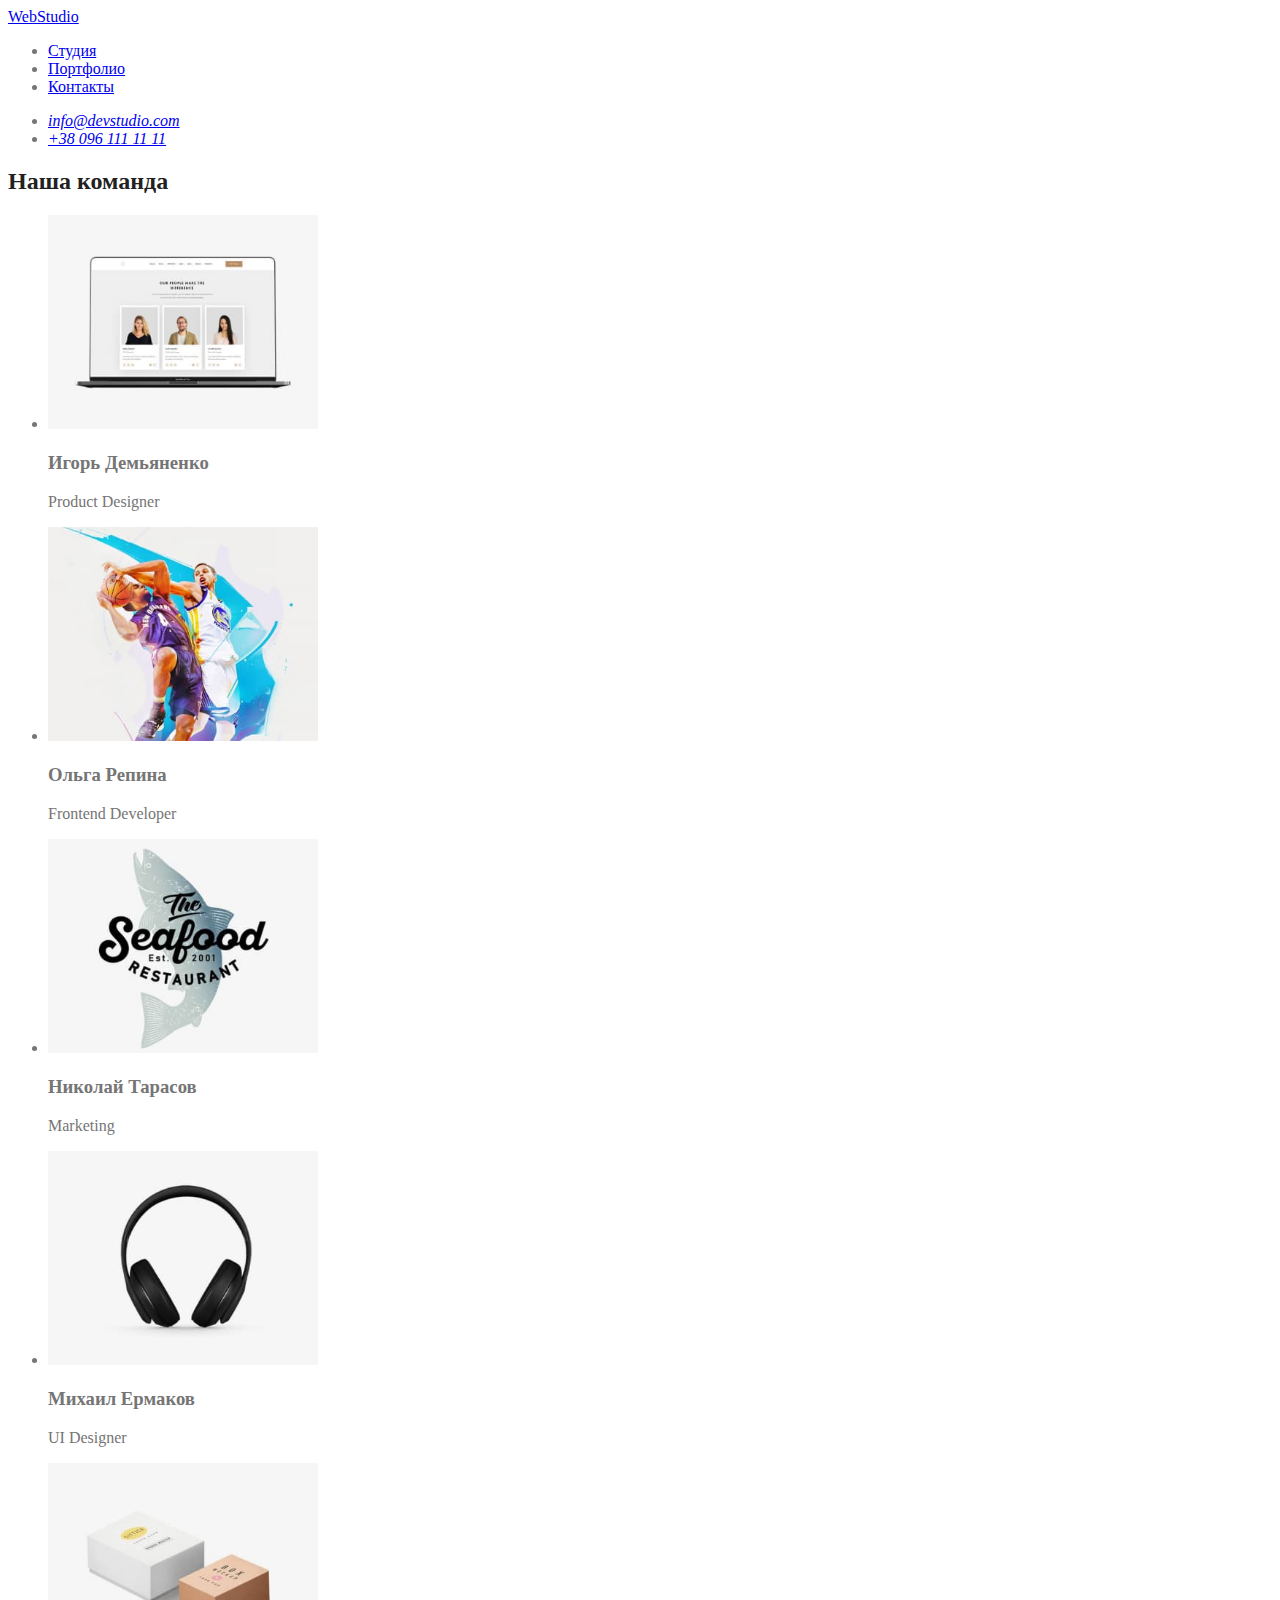
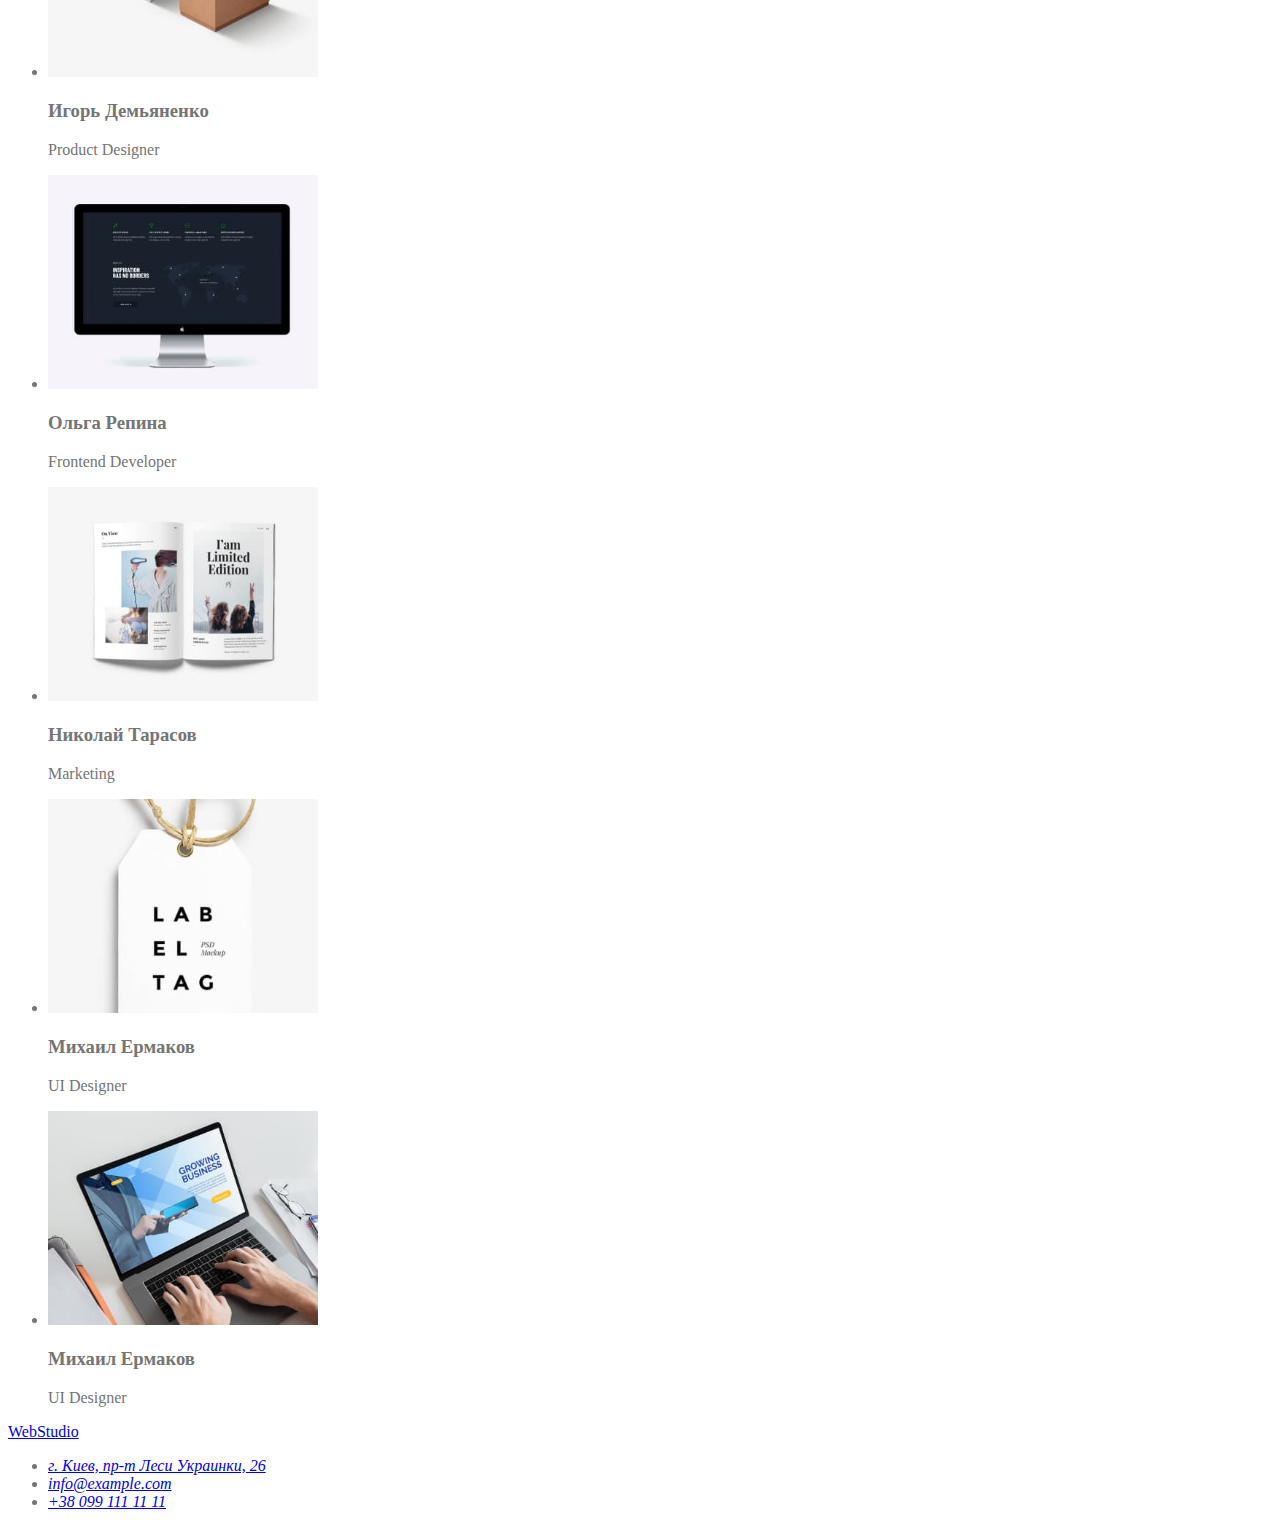
==== portfolio.html @ c68d5879 "підверстав другу сторінку сайту" ====
<!DOCTYPE html>
<html lang="ru">

<head>
    <meta charset="UTF-8">
    <meta http-equiv="X-UA-Compatible" content="IE=edge">
    <meta name="viewport" content="width=device-width, initial-scale=1.0">
    <title>hw-01</title>
    <link rel="stylesheet" href="css/styles.css">
</head>
<body>
    <header>
        <a href="./index.html">WebStudio</a>
        <nav>
            <ul>
                <li><a href="./index.html">Студия</a></li>
                <li><a href="./portfolio.html">Портфолио</a></li>
                <li><a href="#">Контакты</a></li>
            </ul>
        </nav>
        <address>
            <ul>
                <li><a href="mailto:info@devstudio.com">info@devstudio.com</a></li>
                <li><a href="tel:+380961111111">+38 096 111 11 11</a></li>
            </ul>
        </address>
    </header>
    <section class="section">
        <h2 class="section-title">Наша команда</h2>
        <ul>
            <li>
                <img src="./images/project1.jpg" alt="Игорь Демьяненко photo" width="270">
                <h3>Игорь Демьяненко</h3>
                <p>Product Designer</p>
            </li>
            <li>
                <img src="./images/project2.jpg" alt="Ольга Репина photo" width="270">
                <h3>Ольга Репина</h3>
                <p>Frontend Developer</p>
            </li>
            <li>
                <img src="./images/project3.jpg" alt="Николай Тарасов photo" width="270">
                <h3>Николай Тарасов</h3>
                <p>Marketing</p>
            </li>
            <li>
                <img src="./images/project4.jpg" alt="Михаил Ермаков photo" width="270">
                <h3>Михаил Ермаков</h3>
                <p>UI Designer</p>
            </li>
            <li>
                <img src="./images/project5.jpg" alt="Игорь Демьяненко photo" width="270">
                <h3>Игорь Демьяненко</h3>
                <p>Product Designer</p>
            </li>
            <li>
                <img src="./images/project6.jpg" alt="Ольга Репина photo" width="270">
                <h3>Ольга Репина</h3>
                <p>Frontend Developer</p>
            </li>
            <li>
                <img src="./images/project7.jpg" alt="Николай Тарасов photo" width="270">
                <h3>Николай Тарасов</h3>
                <p>Marketing</p>
            </li>
            <li>
                <img src="./images/project8.jpg" alt="Михаил Ермаков photo" width="270">
                <h3>Михаил Ермаков</h3>
                <p>UI Designer</p>
            </li>
            <li>
                <img src="./images/project9.jpg" alt="Михаил Ермаков photo" width="270">
                <h3>Михаил Ермаков</h3>
                <p>UI Designer</p>
            </li>
        </ul>
    </section>
    <footer>
        <a href="./">WebStudio</a>
        <address>
            <ul>
                <li><a href="#">г. Киев, пр-т Леси Украинки, 26</a></li>
                <li><a href="mailto:info@example.com">info@example.com</a></li>
                <li><a href="tel:+380991111111">+38 099 111 11 11</a></li>
            </ul>
        </address>
    </footer>

</body>
---- css/styles.css ----
/* :root  */
 /* base */
 /* color for body */
 body{
     color: #757575;
     background-color: #ffffff;
    /*для мейн background-color: 2F303A; */
     /* для боді background-color: E5E5E5; */
     /* колір лого color:000000; */
     /* колір для бодіка color: 212121; */
     /*колір ссилок і кнопок color: 2196F3; */
     /*колір для текстів абзацу color: 757575; */
     /* колір для Н1 і кнопок color:FFFFFF; */
 }
 .list{
     list-style: none;
 }
 /* UP */
 /* site-nav */
 .site-nav .link{
     color: #212121;
 }
 .link:hover,
 .link:focus{
     color:#2196F3 ;
 }
 .link:active{
     color: #2196F3;
 }
/* section */
.section-title{
    color: #212121;
}
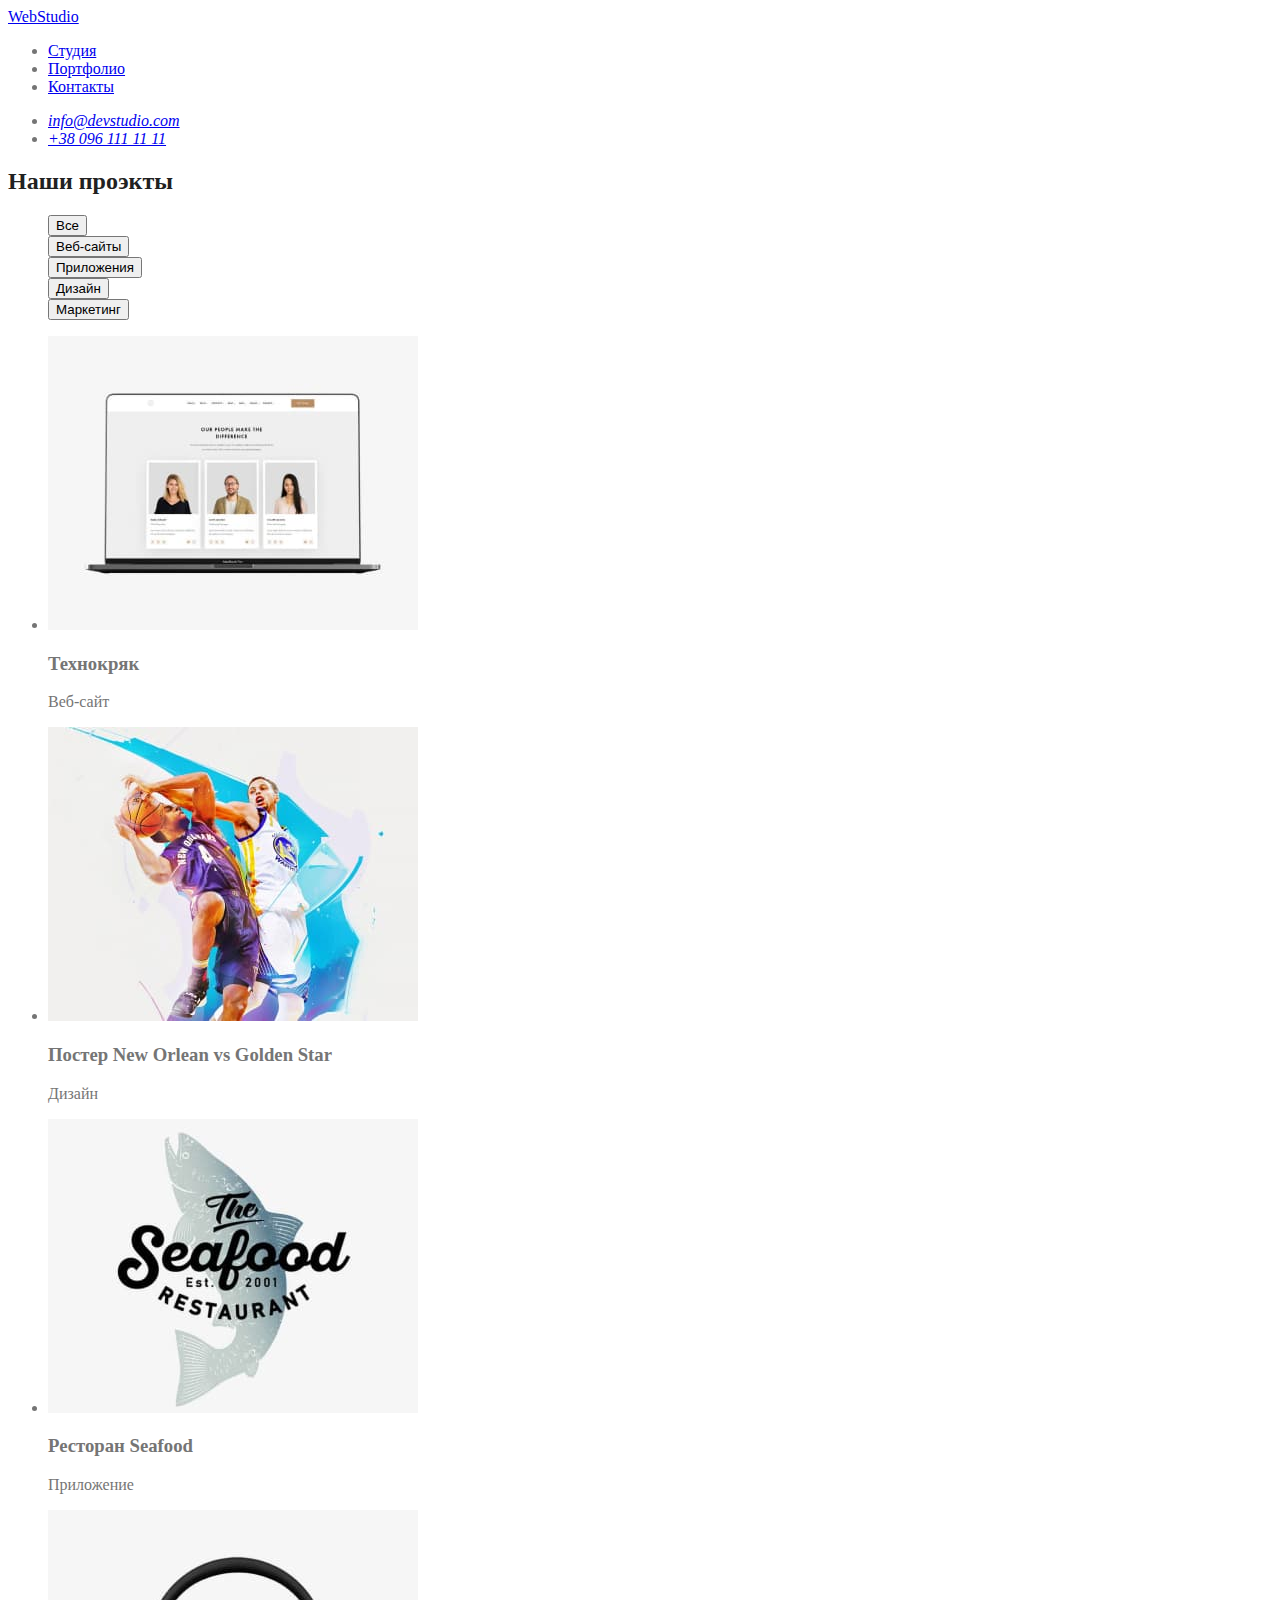
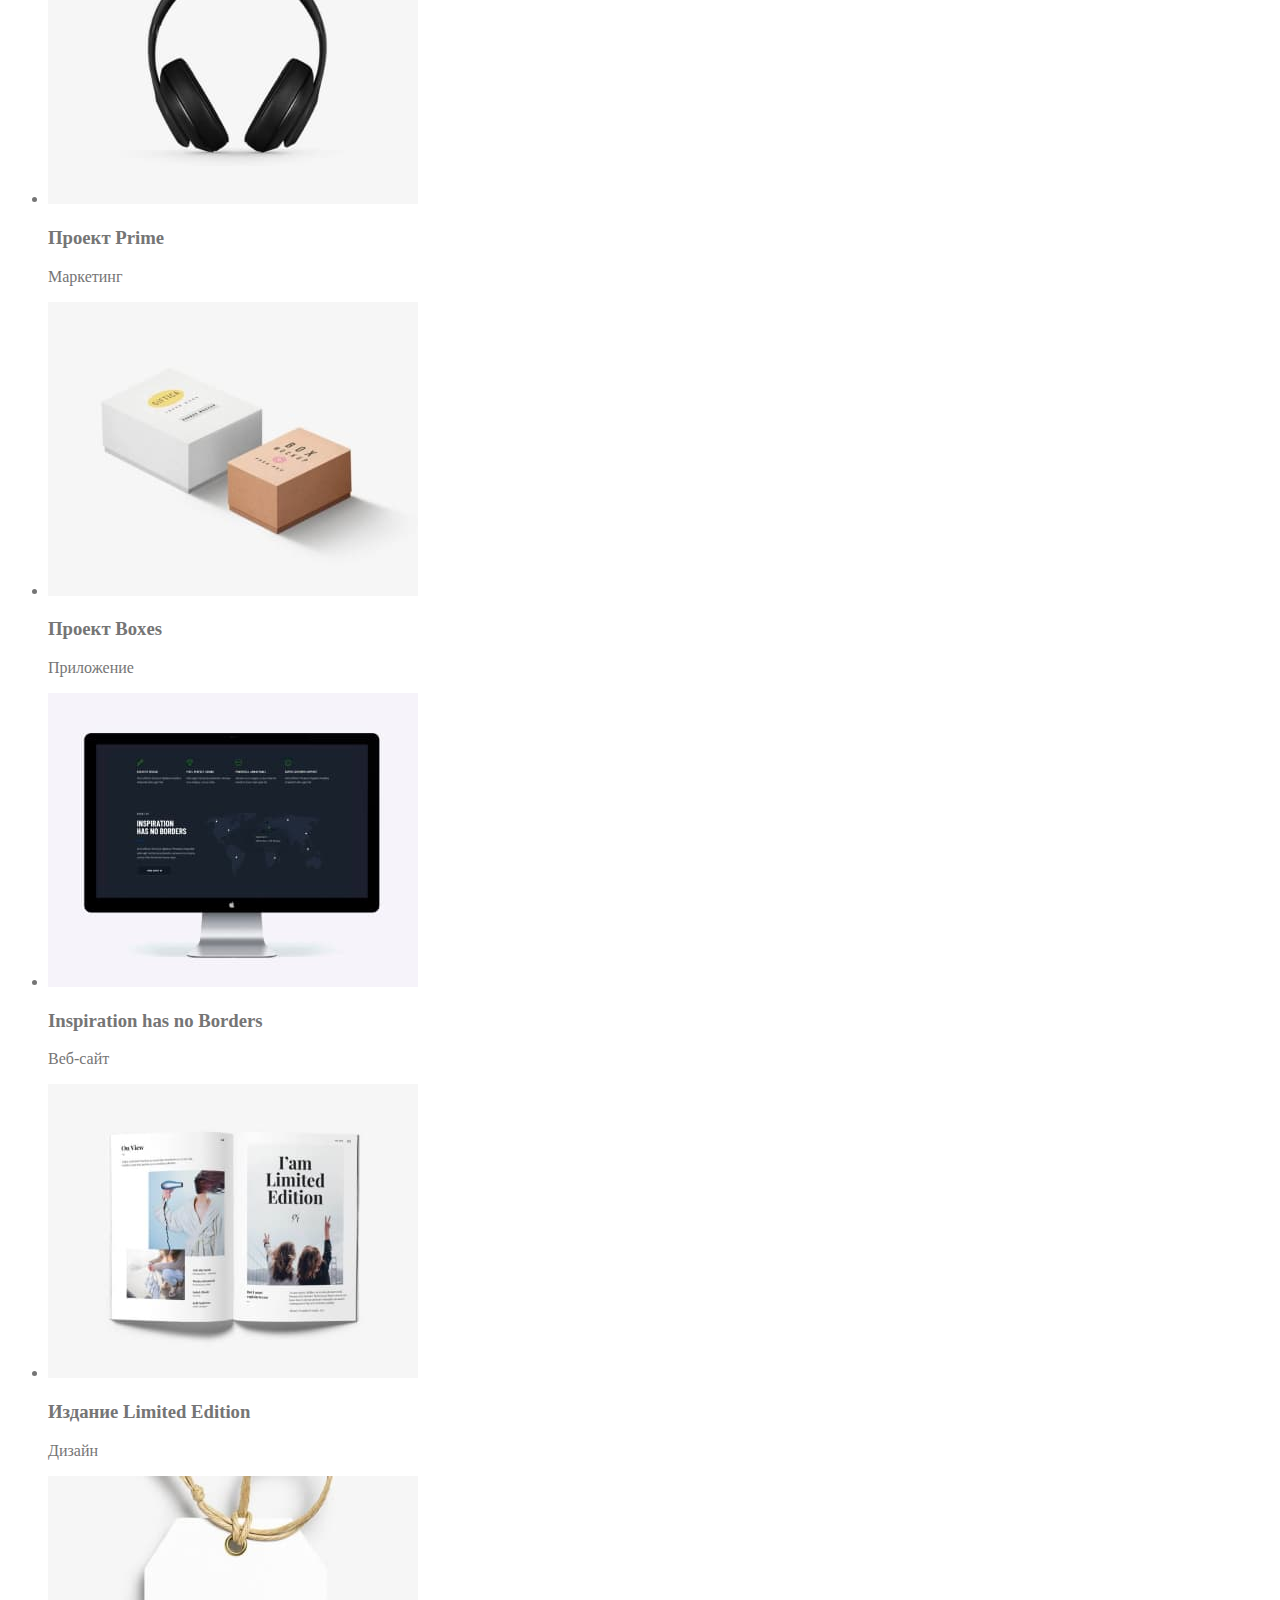
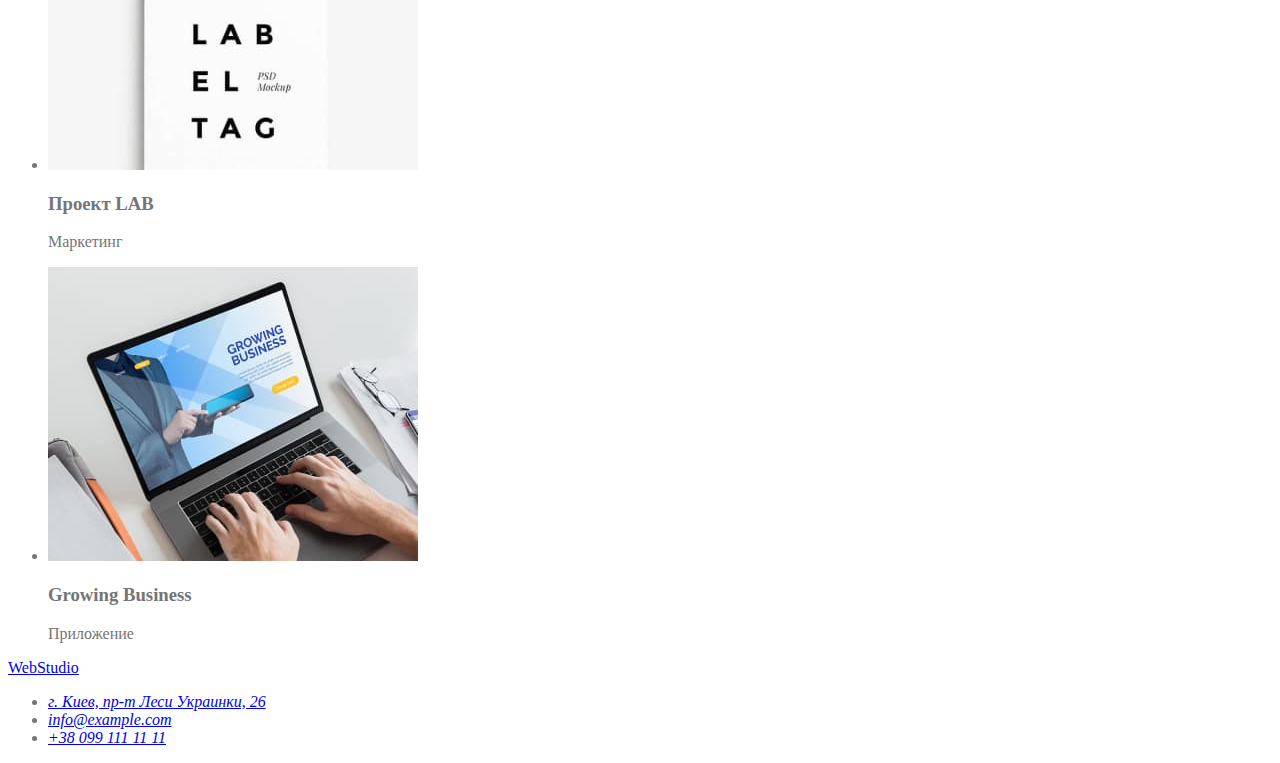
==== commit fd89ff30: "доверстав 2 сторінку" ====
--- a/portfolio.html
+++ b/portfolio.html
@@ -26,52 +26,59 @@
         </address>
     </header>
     <section class="section">
-        <h2 class="section-title">Наша команда</h2>
+        <h2 class="section-title">Наши проэкты</h2>
+        <ul class="button-nav list">
+            <li><button type="button">Все</button></li>
+            <li><button type="button">Веб-сайты</button></li>
+            <li><button type="button">Приложения</button></li>
+            <li><button type="button">Дизайн</button></li>
+            <li><button type="button">Маркетинг</button></li>
+        </ul>
         <ul>
             <li>
-                <img src="./images/project1.jpg" alt="Игорь Демьяненко photo" width="270">
-                <h3>Игорь Демьяненко</h3>
-                <p>Product Designer</p>
+                <img src="./images/project1.jpg" alt="Веб-сайт Технокряк photo" width="370">
+                <h3>Технокряк</h3>
+                <p>Веб-сайт</p>
             </li>
             <li>
-                <img src="./images/project2.jpg" alt="Ольга Репина photo" width="270">
-                <h3>Ольга Репина</h3>
-                <p>Frontend Developer</p>
+                <img src="./images/project2.jpg" alt="Дизайн проэкт Постер New Orlean vs Golden Star" width="370">
+                <h3>Постер New Orlean vs Golden Star</h3>
+                <p>Дизайн</p>
             </li>
             <li>
-                <img src="./images/project3.jpg" alt="Николай Тарасов photo" width="270">
-                <h3>Николай Тарасов</h3>
-                <p>Marketing</p>
+                <img src="./images/project3.jpg" alt=">Приложение Ресторан Seafood photo" width="370">
+                <h3>Ресторан Seafood</h3>
+                <p>Приложение</p>
             </li>
             <li>
-                <img src="./images/project4.jpg" alt="Михаил Ермаков photo" width="270">
-                <h3>Михаил Ермаков</h3>
-                <p>UI Designer</p>
+                <img src="./images/project4.jpg" alt="Маркетинг-проэкт Проект Prime photo" width="370">
+                <h3>Проект Prime</h3>
+                <p>Маркетинг</p>
             </li>
             <li>
-                <img src="./images/project5.jpg" alt="Игорь Демьяненко photo" width="270">
-                <h3>Игорь Демьяненко</h3>
-                <p>Product Designer</p>
+                <img src="./images/project5.jpg" alt="Приложение Проект Boxes photo" width="370">
+                <h3>Проект Boxes</h3>
+                <p>Приложение</p>
             </li>
             <li>
-                <img src="./images/project6.jpg" alt="Ольга Репина photo" width="270">
-                <h3>Ольга Репина</h3>
-                <p>Frontend Developer</p>
+                <img src="./images/project6.jpg" alt="Веб-сайт Inspiration has no Borders" width="370">
+                <h3>Inspiration has no Borders</h3>
+                <p>Веб-сайт</p>
             </li>
             <li>
-                <img src="./images/project7.jpg" alt="Николай Тарасов photo" width="270">
-                <h3>Николай Тарасов</h3>
-                <p>Marketing</p>
+                <img src="./images/project7.jpg" alt="Дизайн проэкт Издание Limited Edition photo" width="370">
+                <h3>Издание Limited Edition</h3>
+                <p>Дизайн</p>
             </li>
             <li>
-                <img src="./images/project8.jpg" alt="Михаил Ермаков photo" width="270">
-                <h3>Михаил Ермаков</h3>
-                <p>UI Designer</p>
+                <img src="./images/project8.jpg" alt="Маркетинг проэкт Проект LAB" width="370">
+                <h3>Проект LAB</h3>
+                <p>Маркетинг</p>
             </li>
             <li>
-                <img src="./images/project9.jpg" alt="Михаил Ермаков photo" width="270">
-                <h3>Михаил Ермаков</h3>
-                <p>UI Designer</p>
+                <img src="./images/project9.jpg" alt="Приложение Growing Business photo" width="370">
+                <h3>Growing Business</h3>
+                <p>Приложение</p>
             </li>
         </ul>
     </section>
--- a/css/styles.css
+++ b/css/styles.css
@@ -1,6 +1,7 @@
  /* :root  */
  /* base */
  /* color for body */
+ /* font-family:Raleway – 700,Roboto – 400, 500, 700, 900 */
  body{
      color: #757575;
      background-color: #ffffff;
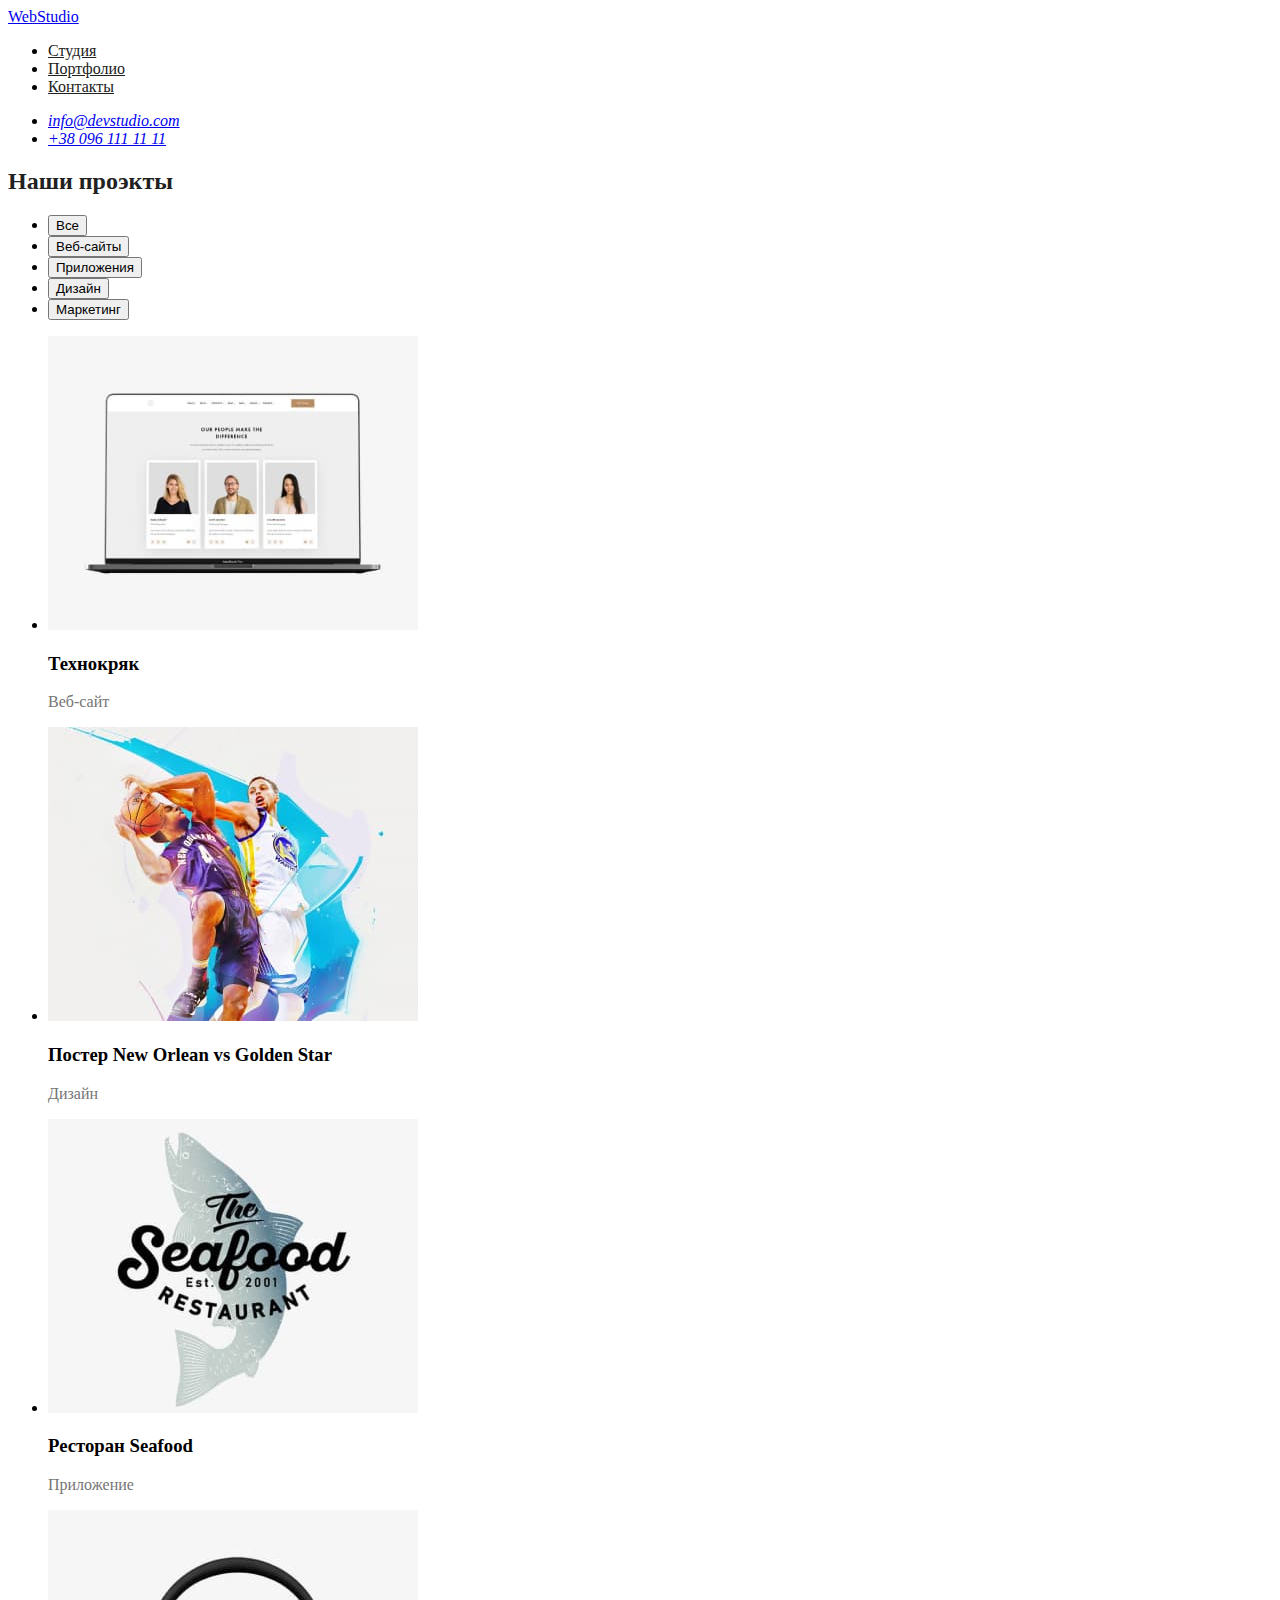
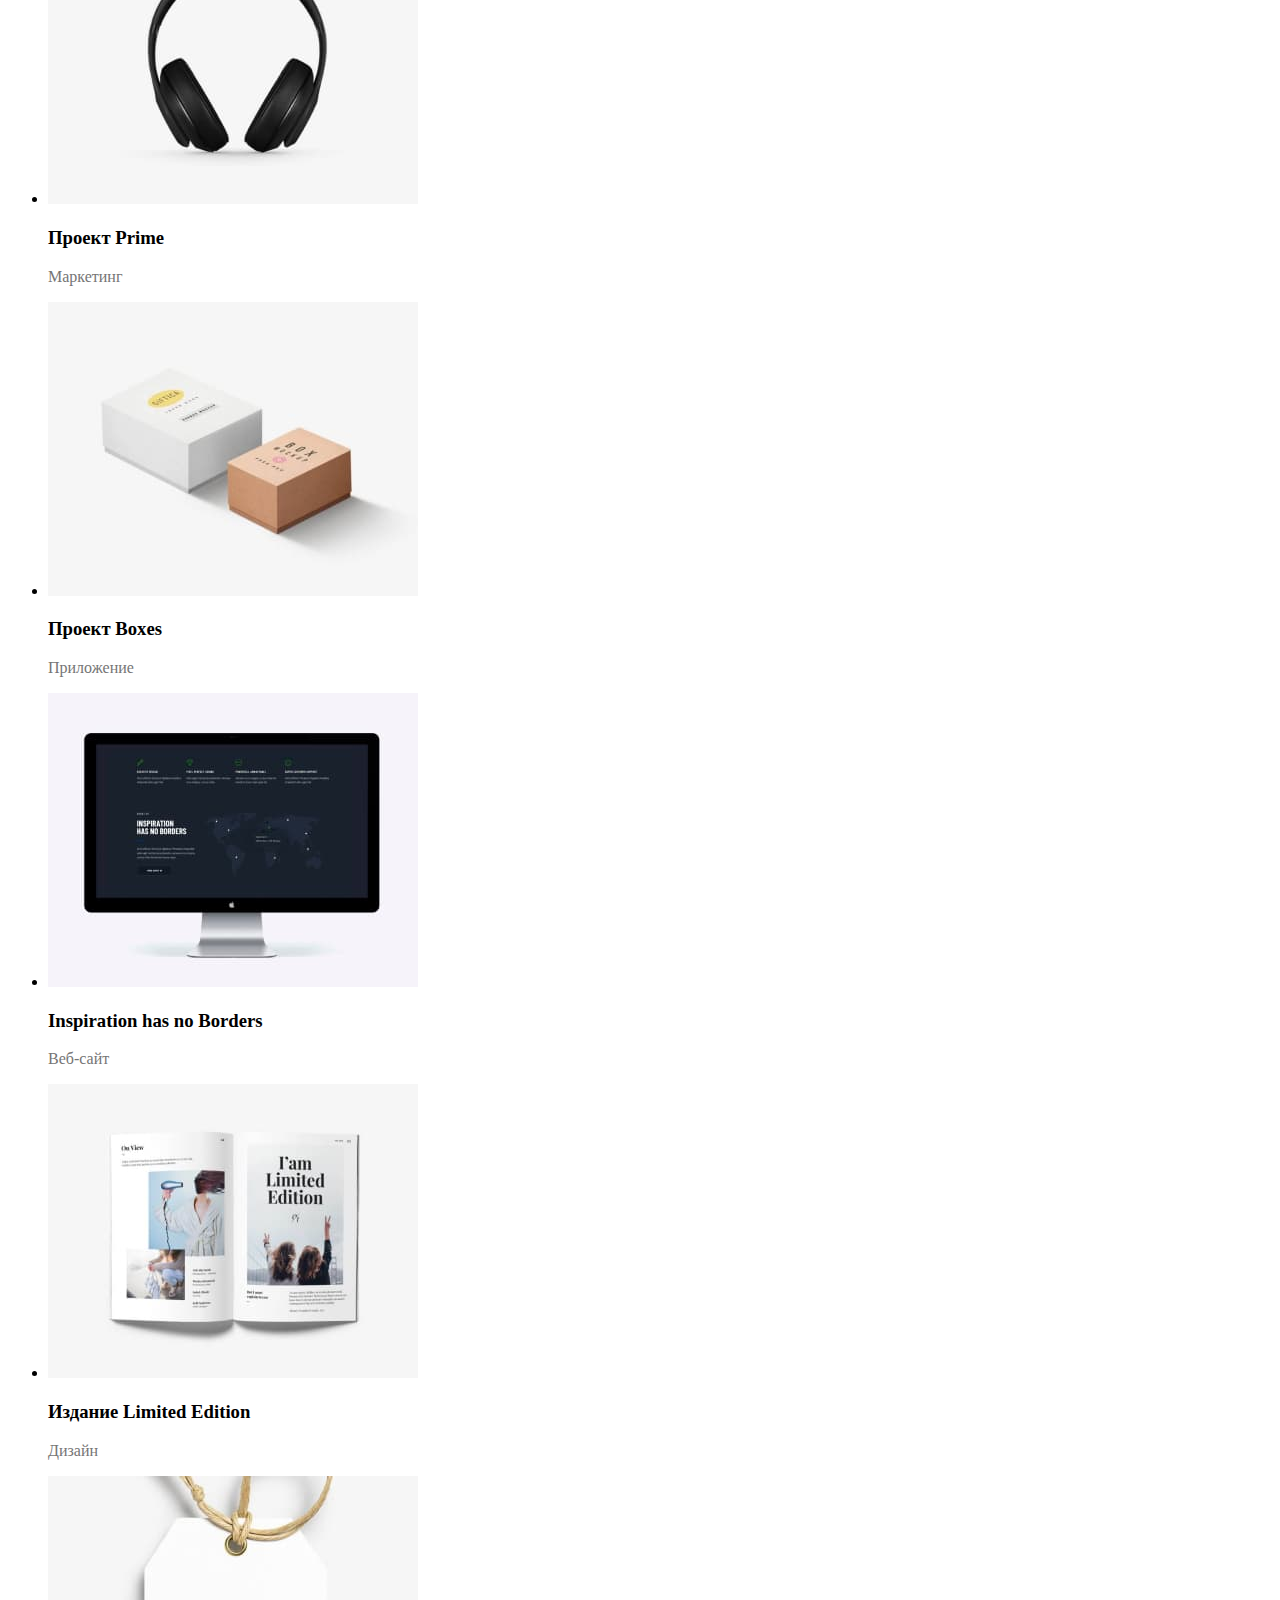
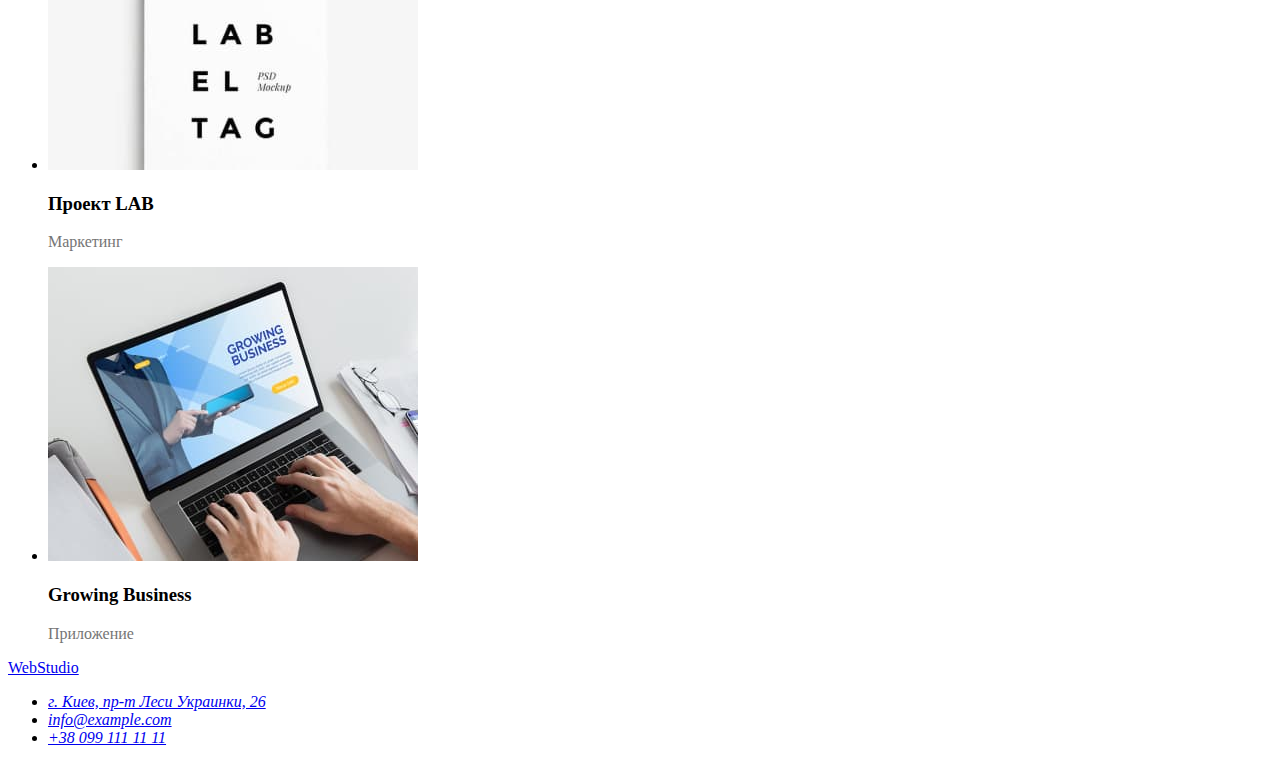
==== commit d052d359: "додав root color" ====
--- a/portfolio.html
+++ b/portfolio.html
@@ -12,10 +12,10 @@
     <header>
         <a href="./index.html">WebStudio</a>
         <nav>
-            <ul>
-                <li><a href="./index.html">Студия</a></li>
-                <li><a href="./portfolio.html">Портфолио</a></li>
-                <li><a href="#">Контакты</a></li>
+            <ul class="site-nav list">
+                <li><a href="./index.html" class="link">Студия</a></li>
+                <li><a href="./portfolio.html" class="link">Портфолио</a></li>
+                <li><a href="#" class="link">Контакты</a></li>
             </ul>
         </nav>
         <address>
@@ -37,47 +37,47 @@
         <ul>
             <li>
                 <img src="./images/project1.jpg" alt="Веб-сайт Технокряк photo" width="370">
-                <h3>Технокряк</h3>
+                <h3 class="title">Технокряк</h3>
                 <p>Веб-сайт</p>
             </li>
             <li>
                 <img src="./images/project2.jpg" alt="Дизайн проэкт Постер New Orlean vs Golden Star" width="370">
-                <h3>Постер New Orlean vs Golden Star</h3>
+                <h3 class="title">Постер New Orlean vs Golden Star</h3>
                 <p>Дизайн</p>
             </li>
             <li>
                 <img src="./images/project3.jpg" alt=">Приложение Ресторан Seafood photo" width="370">
-                <h3>Ресторан Seafood</h3>
+                <h3 class="title">Ресторан Seafood</h3>
                 <p>Приложение</p>
             </li>
             <li>
                 <img src="./images/project4.jpg" alt="Маркетинг-проэкт Проект Prime photo" width="370">
-                <h3>Проект Prime</h3>
+                <h3 class="title">Проект Prime</h3>
                 <p>Маркетинг</p>
             </li>
             <li>
                 <img src="./images/project5.jpg" alt="Приложение Проект Boxes photo" width="370">
-                <h3>Проект Boxes</h3>
+                <h3 class="title">Проект Boxes</h3>
                 <p>Приложение</p>
             </li>
             <li>
                 <img src="./images/project6.jpg" alt="Веб-сайт Inspiration has no Borders" width="370">
-                <h3>Inspiration has no Borders</h3>
+                <h3 class="title">Inspiration has no Borders</h3>
                 <p>Веб-сайт</p>
             </li>
             <li>
                 <img src="./images/project7.jpg" alt="Дизайн проэкт Издание Limited Edition photo" width="370">
-                <h3>Издание Limited Edition</h3>
+                <h3 class="title">Издание Limited Edition</h3>
                 <p>Дизайн</p>
             </li>
             <li>
                 <img src="./images/project8.jpg" alt="Маркетинг проэкт Проект LAB" width="370">
-                <h3>Проект LAB</h3>
+                <h3 class="title">Проект LAB</h3>
                 <p>Маркетинг</p>
             </li>
             <li>
                 <img src="./images/project9.jpg" alt="Приложение Growing Business photo" width="370">
-                <h3>Growing Business</h3>
+                <h3 class="title">Growing Business</h3>
                 <p>Приложение</p>
             </li>
         </ul>
--- a/css/styles.css
+++ b/css/styles.css
@@ -1,16 +1,39 @@
+ :root{
+     --title-text-color:#212121;
+     --paragraph-text-color:#757575;
+     --accent-color:#2196F3;
+     --button-text-color:#FFFFFF;
+     --main-background-color:#E5E5E5;
+ }
  /* :root  */
+/* для боді background-color: E5E5E5; */
+ /* колір заголовків color: #212121; */
+ /*колір ссилок і кнопок color: 2196F3; */
+ /*колір для текстів абзацу color: 757575; */
+ /* колір для Н1 і кнопок color:FFFFFF; */
+ }
  /* base */
  /* color for body */
  /* font-family:Raleway – 700,Roboto – 400, 500, 700, 900 */
  body{
-     color: #757575;
+     color: var(--paragraph-text-color);
      background-color: #ffffff;
-    /*для мейн background-color: 2F303A; */
-     /* для боді background-color: E5E5E5; */
+     }
+h1{
+    color:red;
+}
+p{
+    color: var(--paragraph-text-color);
+}
+/* p{
+    color: var(--paragraph-text-color);
+} */
+    /*для hero section background-color: 2F303A; */
+     
      /* колір лого color:000000; */
-     /* колір для бодіка color: 212121; */
-     /*колір ссилок і кнопок color: 2196F3; */
-     /*колір для текстів абзацу color: 757575; */
+    
+     
+     
      /* колір для Н1 і кнопок color:FFFFFF; */
  }
  .list{
@@ -19,16 +42,22 @@
  /* UP */
  /* site-nav */
  .site-nav .link{
-     color: #212121;
+     color: var( --title-text-color);
  }
  .link:hover,
  .link:focus{
-     color:#2196F3 ;
+     color: var(--accent-color);
  }
  .link:active{
-     color: #2196F3;
+     color:var(--accent-color);
  }
+ /* hero section */
+
 /* section */
 .section-title{
-    color: #212121;
+   color: var( --title-text-color);
+}
+/* features */
+.features .title{
+ color: var( --title-text-color);
 }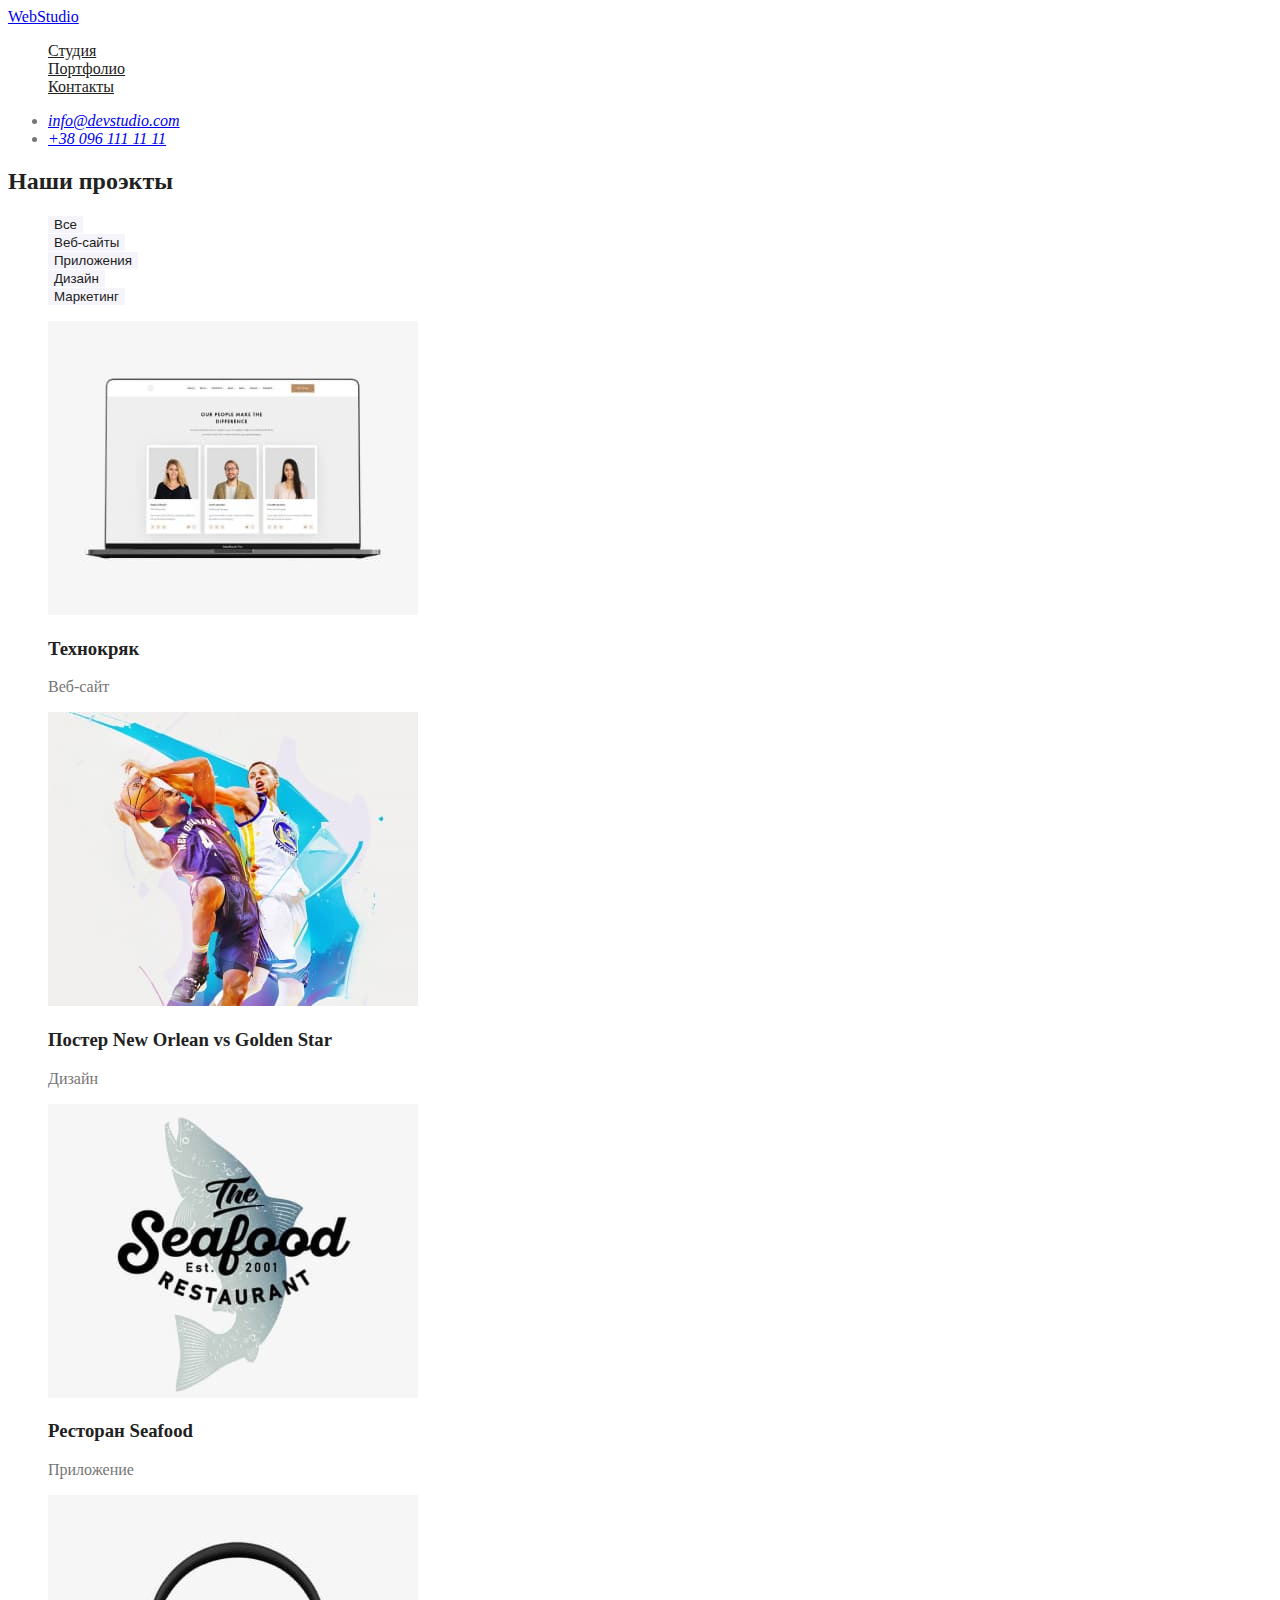
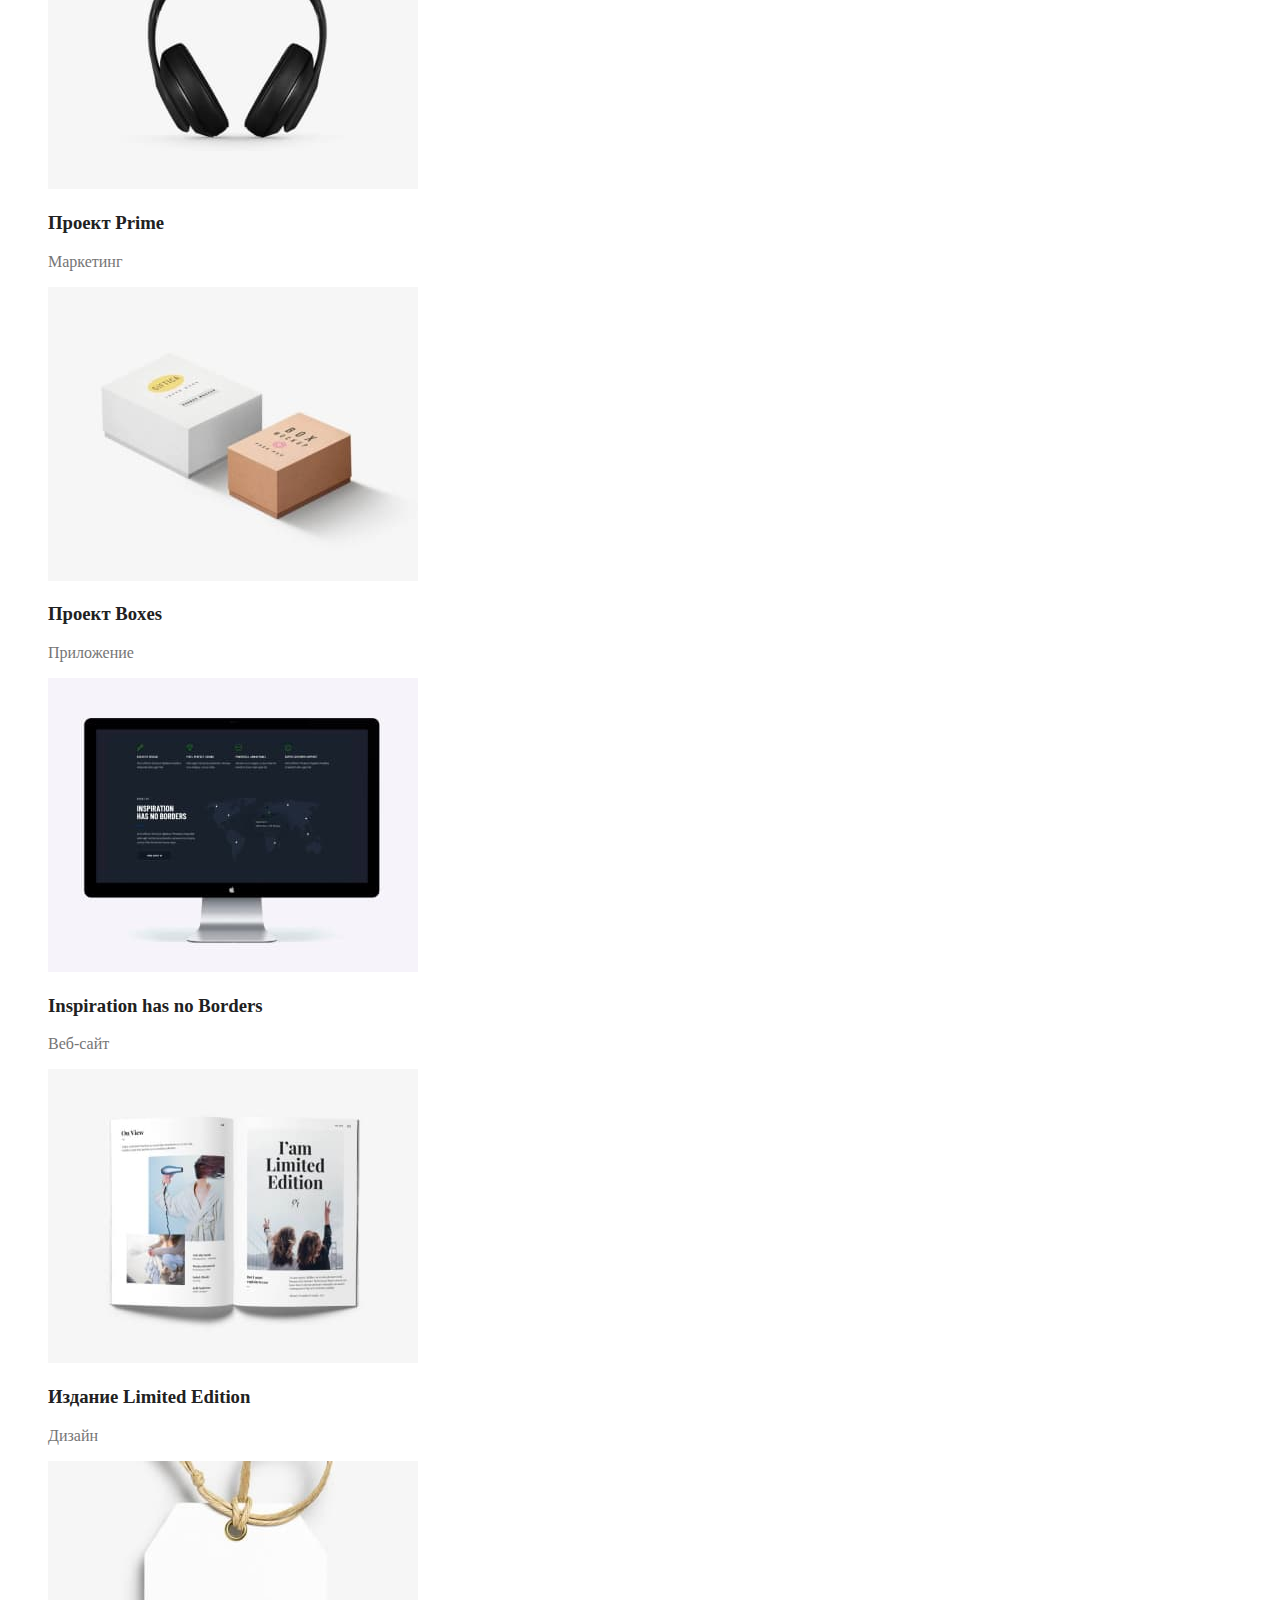
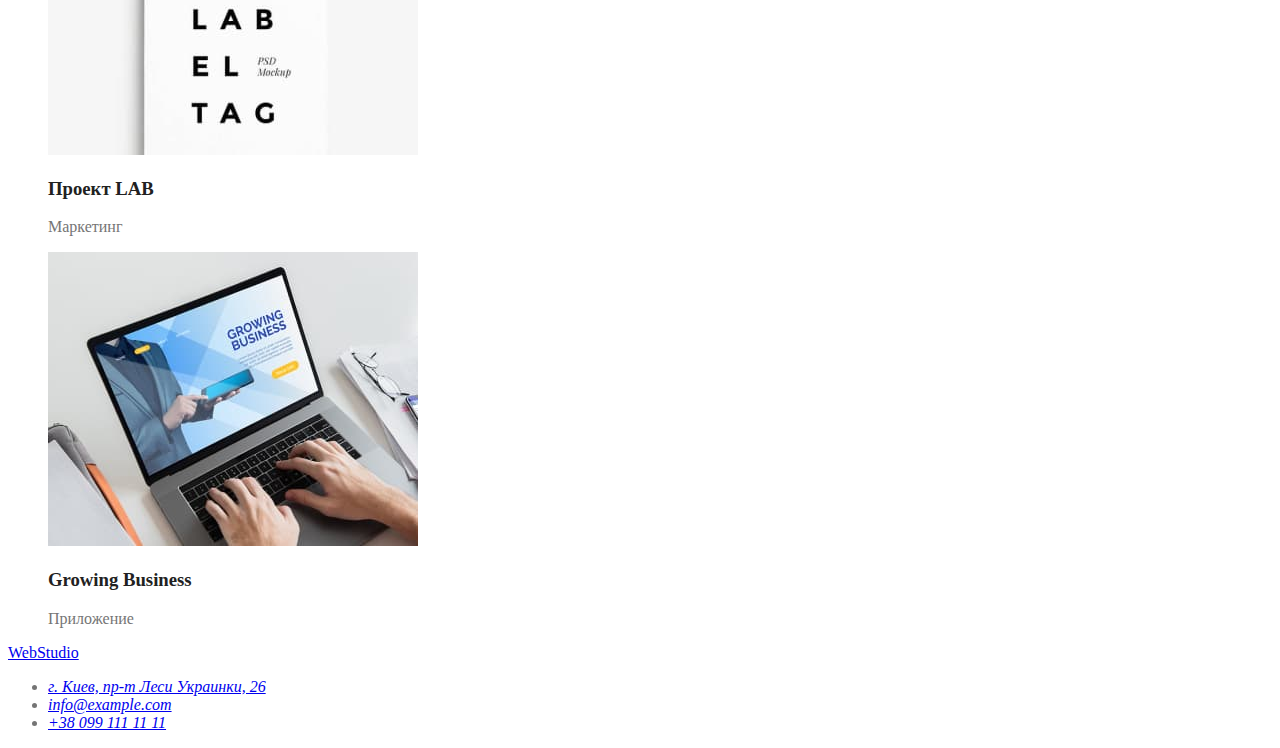
==== commit 2df1fb18: "підоформив кнопки" ====
--- a/portfolio.html
+++ b/portfolio.html
@@ -28,13 +28,13 @@
     <section class="section">
         <h2 class="section-title">Наши проэкты</h2>
         <ul class="button-nav list">
-            <li><button type="button">Все</button></li>
-            <li><button type="button">Веб-сайты</button></li>
-            <li><button type="button">Приложения</button></li>
-            <li><button type="button">Дизайн</button></li>
-            <li><button type="button">Маркетинг</button></li>
+            <li><button type="button" class="button primary">Все</button></li>
+            <li><button type="button" class="button secondary">Веб-сайты</button></li>
+            <li><button type="button" class="button secondary">Приложения</button></li>
+            <li><button type="button" class="button secondary">Дизайн</button></li>
+            <li><button type="button" class="button secondary">Маркетинг</button></li>
         </ul>
-        <ul>
+        <ul class="work-list list">
             <li>
                 <img src="./images/project1.jpg" alt="Веб-сайт Технокряк photo" width="370">
                 <h3 class="title">Технокряк</h3>
--- a/css/styles.css
+++ b/css/styles.css
@@ -3,7 +3,8 @@
      --paragraph-text-color:#757575;
      --accent-color:#2196F3;
      --button-text-color:#FFFFFF;
-     --main-background-color:#E5E5E5;
+     --main-white-color:#E5E5E5;
+     --button-secondary-color: #F5F4FA;
  }
  /* :root  */
 /* для боді background-color: E5E5E5; */
@@ -11,7 +12,6 @@
  /*колір ссилок і кнопок color: 2196F3; */
  /*колір для текстів абзацу color: 757575; */
  /* колір для Н1 і кнопок color:FFFFFF; */
- }
  /* base */
  /* color for body */
  /* font-family:Raleway – 700,Roboto – 400, 500, 700, 900 */
@@ -35,7 +35,7 @@
      
      
      /* колір для Н1 і кнопок color:FFFFFF; */
- }
+
  .list{
      list-style: none;
  }
@@ -57,7 +57,58 @@
 .section-title{
    color: var( --title-text-color);
 }
+.work-list .title{
+   color: var(--title-text-color);
+}
 /* features */
 .features .title{
  color: var( --title-text-color);
-}+}
+/* button */
+.button{
+    color:var( --title-text-color);
+    background-color: var(--button-secondary-color);
+    border-style: none;
+}
+.button:hover,
+.button:focus{
+    color: var(--button-text-color);
+    background-color:var(--accent-color);
+}
+.button:active{
+    color: var(--button-text-color);
+    background-color:var(--accent-color);
+}
+
+/* .button .primary{
+    color: var(--button-text-color);
+    background-color: var(--accent-color);
+
+}
+.button .secondary{
+    color: var(--title-text-color);
+    background-color: var(--button-secondary-color);
+} */
+    
+    
+    
+    
+    
+    
+    
+    
+    
+    
+    
+    
+    
+    
+    
+    
+    
+    
+    
+    
+    
+    
+    
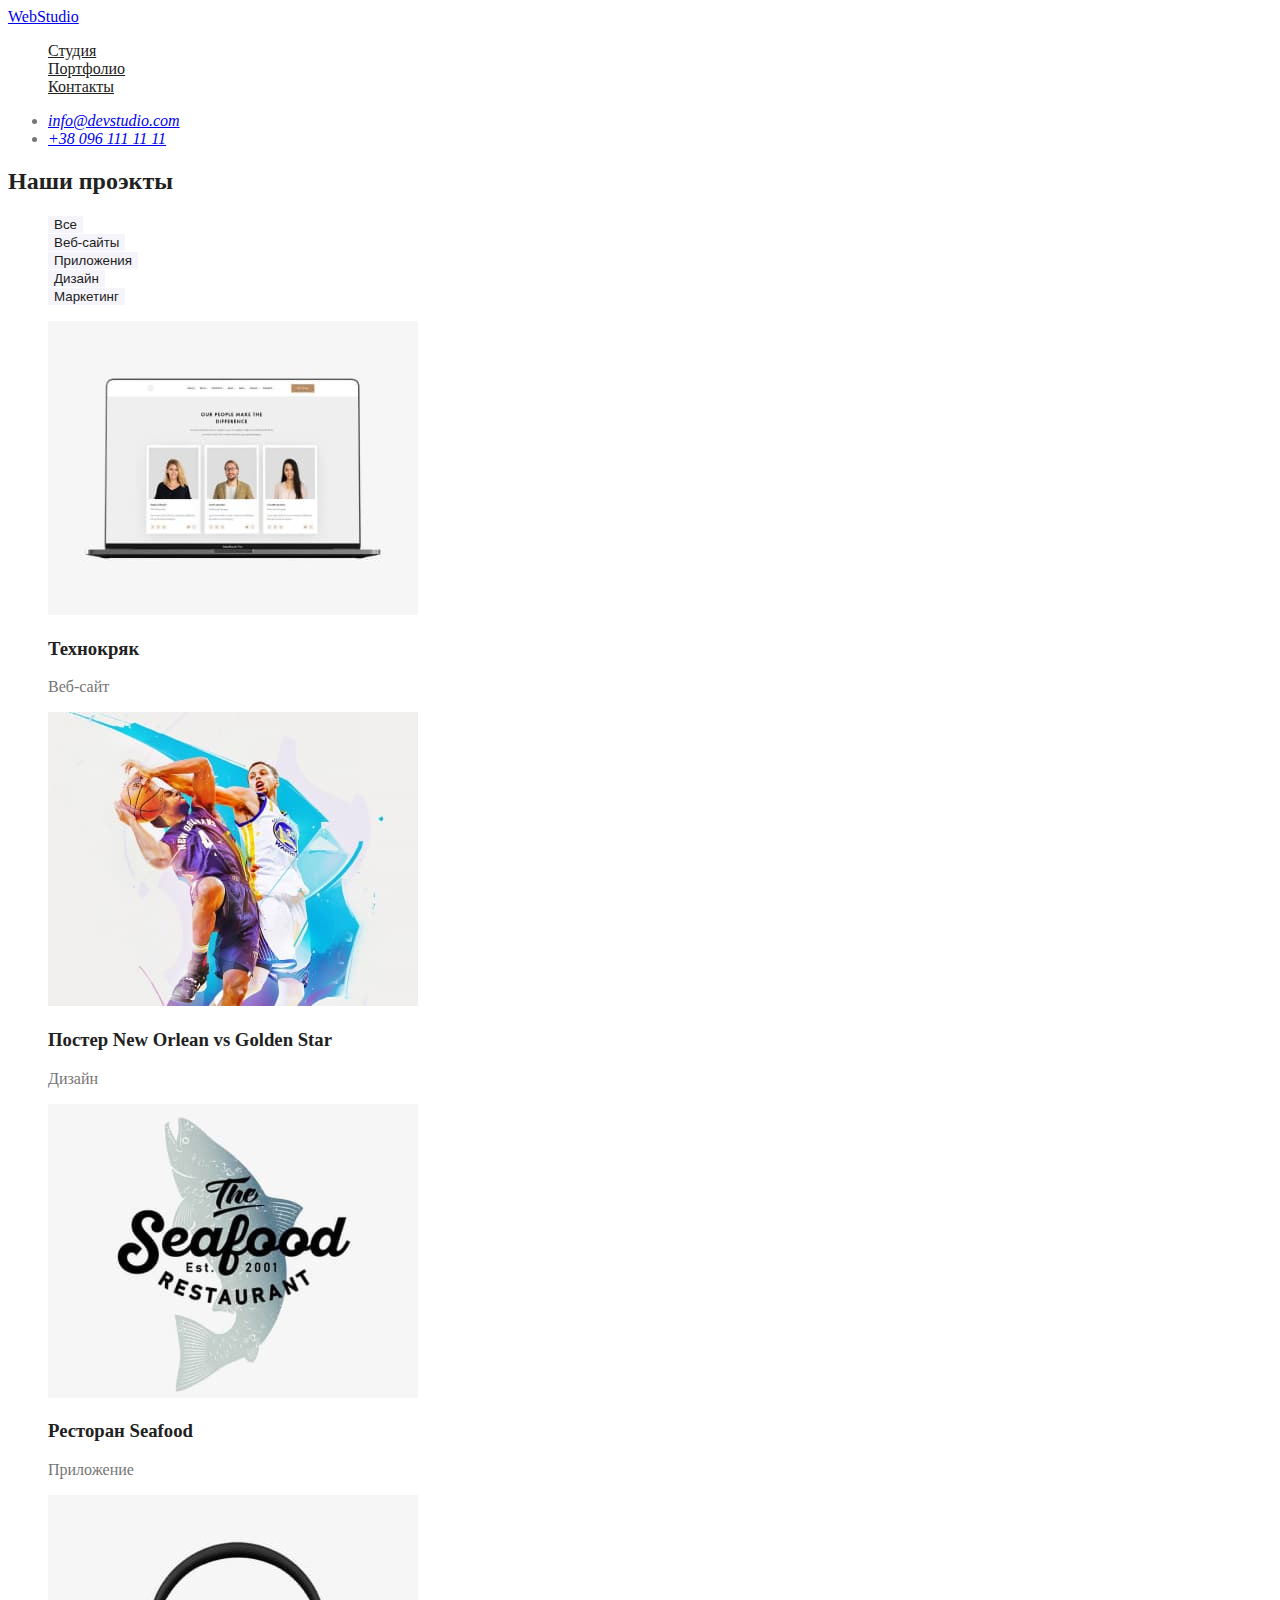
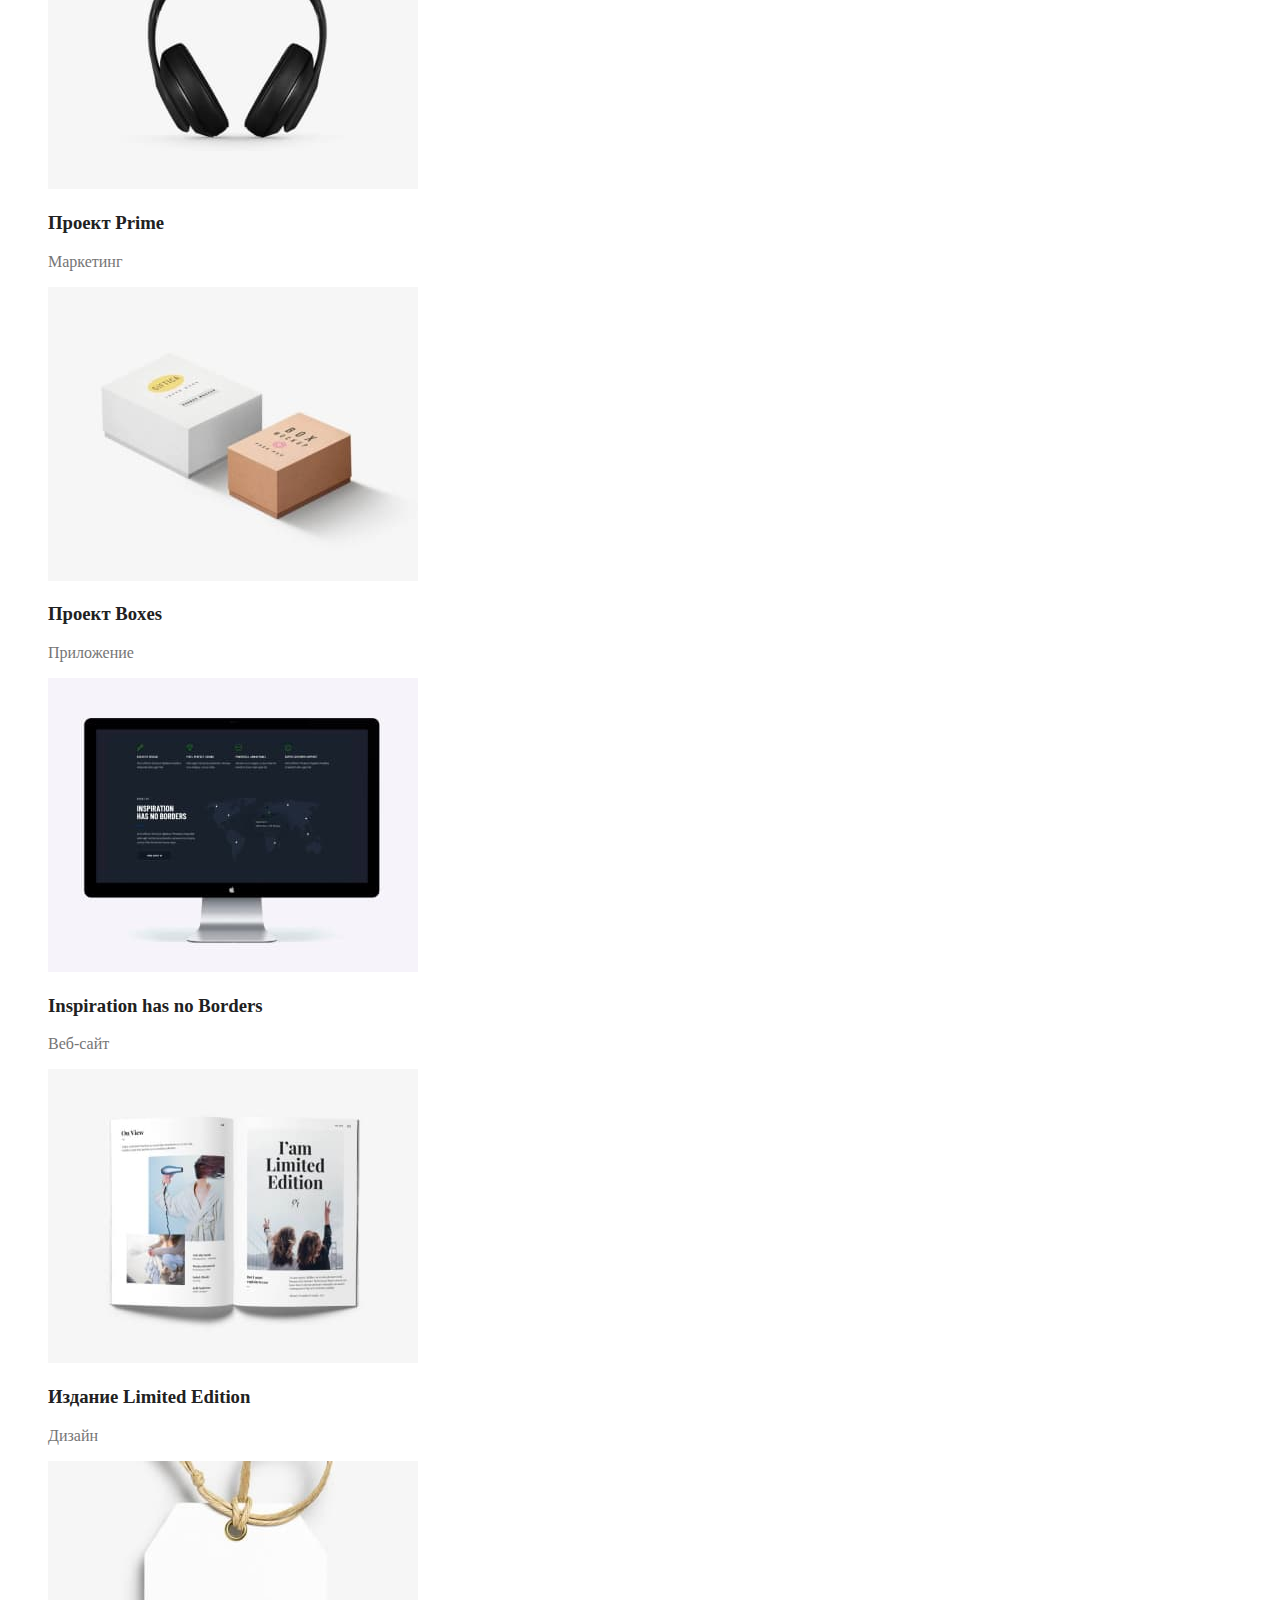
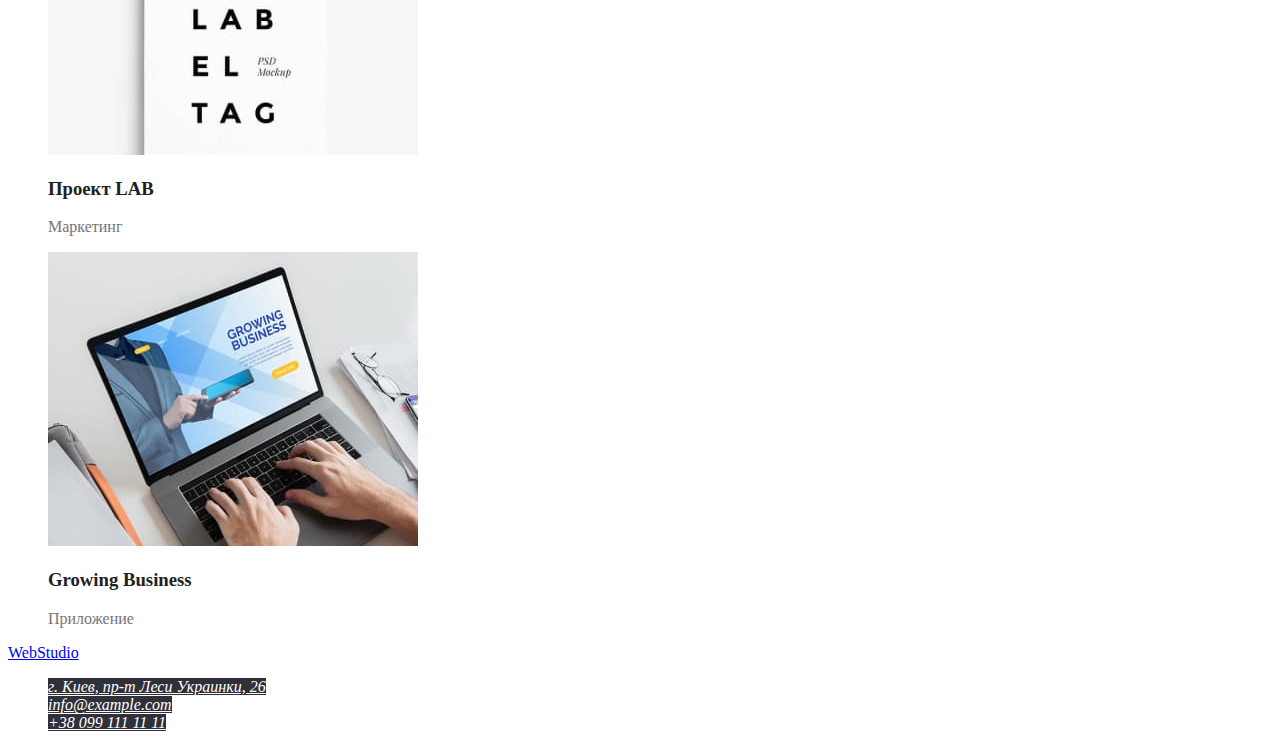
==== commit da9b92ce: "підоформив footer" ====
--- a/portfolio.html
+++ b/portfolio.html
@@ -28,11 +28,11 @@
     <section class="section">
         <h2 class="section-title">Наши проэкты</h2>
         <ul class="button-nav list">
-            <li><button type="button" class="button primary">Все</button></li>
-            <li><button type="button" class="button secondary">Веб-сайты</button></li>
-            <li><button type="button" class="button secondary">Приложения</button></li>
-            <li><button type="button" class="button secondary">Дизайн</button></li>
-            <li><button type="button" class="button secondary">Маркетинг</button></li>
+            <li><button type="button" class="button">Все</button></li>
+            <li><button type="button" class="button">Веб-сайты</button></li>
+            <li><button type="button" class="button">Приложения</button></li>
+            <li><button type="button" class="button">Дизайн</button></li>
+            <li><button type="button" class="button">Маркетинг</button></li>
         </ul>
         <ul class="work-list list">
             <li>
@@ -85,10 +85,10 @@
     <footer>
         <a href="./">WebStudio</a>
         <address>
-            <ul>
-                <li><a href="#">г. Киев, пр-т Леси Украинки, 26</a></li>
-                <li><a href="mailto:info@example.com">info@example.com</a></li>
-                <li><a href="tel:+380991111111">+38 099 111 11 11</a></li>
+            <ul class="footer-nav list">
+                <li><a href="#" class="link">г. Киев, пр-т Леси Украинки, 26</a></li>
+                <li><a href="mailto:info@example.com" class="link">info@example.com</a></li>
+                <li><a href="tel:+380991111111" class="link">+38 099 111 11 11</a></li>
             </ul>
         </address>
     </footer>
--- a/css/styles.css
+++ b/css/styles.css
@@ -5,6 +5,7 @@
      --button-text-color:#FFFFFF;
      --main-white-color:#E5E5E5;
      --button-secondary-color: #F5F4FA;
+     --hero-section-color:#2F303A;
  }
  /* :root  */
 /* для боді background-color: E5E5E5; */
@@ -51,6 +52,15 @@
  .link:active{
      color:var(--accent-color);
  }
+ /* address nav */
+ .adress-nav .link{
+    color: var(--title-text-color); 
+    list-style: none;
+ }
+ .adress-nav .link:hover,
+ .adress-nav .link:focus{
+     color: var(--accent-color);
+ }
  /* hero section */
 
 /* section */
@@ -91,6 +101,15 @@
 } */
     
     
+/* footer */
+.footer-nav .link{
+    color: var(--button-text-color);
+    background-color: var(--hero-section-color);
+}
+.footer-nav .link:hover,
+.footer-nav .link:focus{
+     color: var(--accent-color);
+ }
     
     
     
@@ -111,4 +130,3 @@
     
     
     
-    
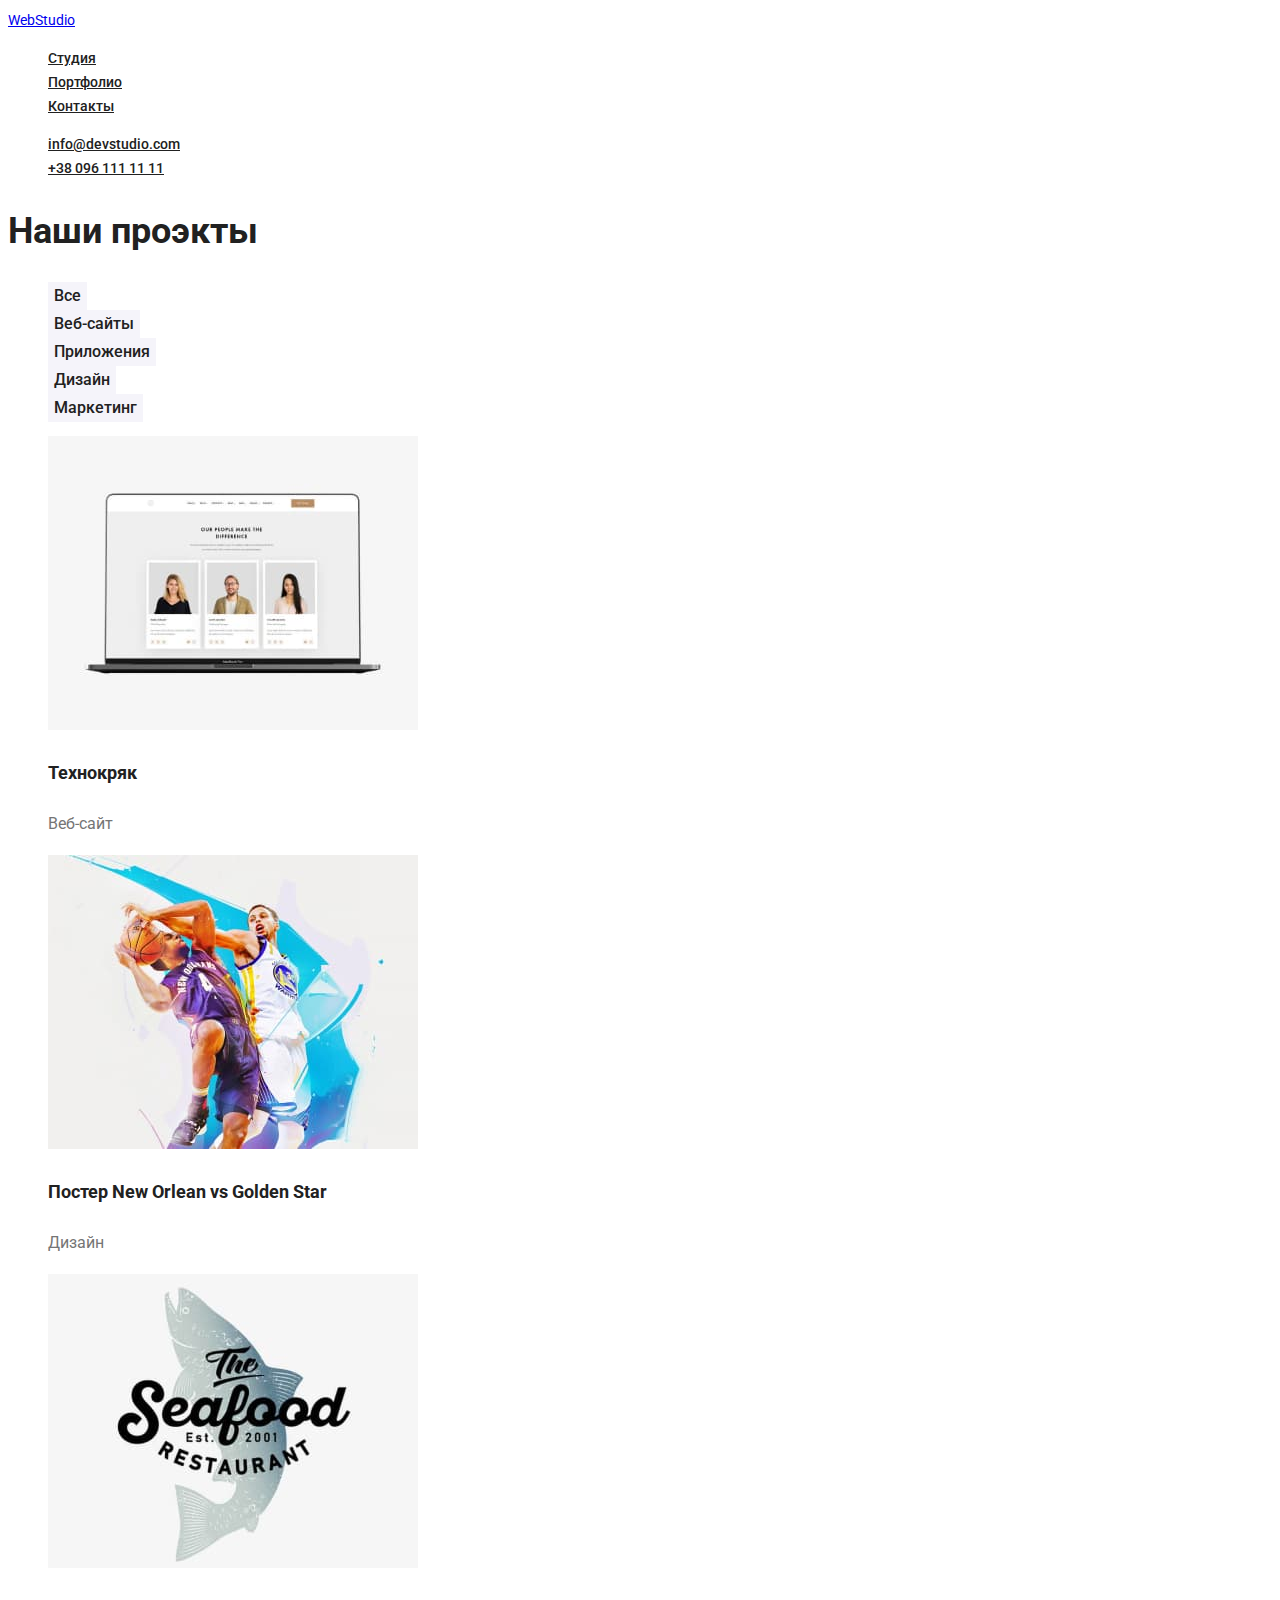
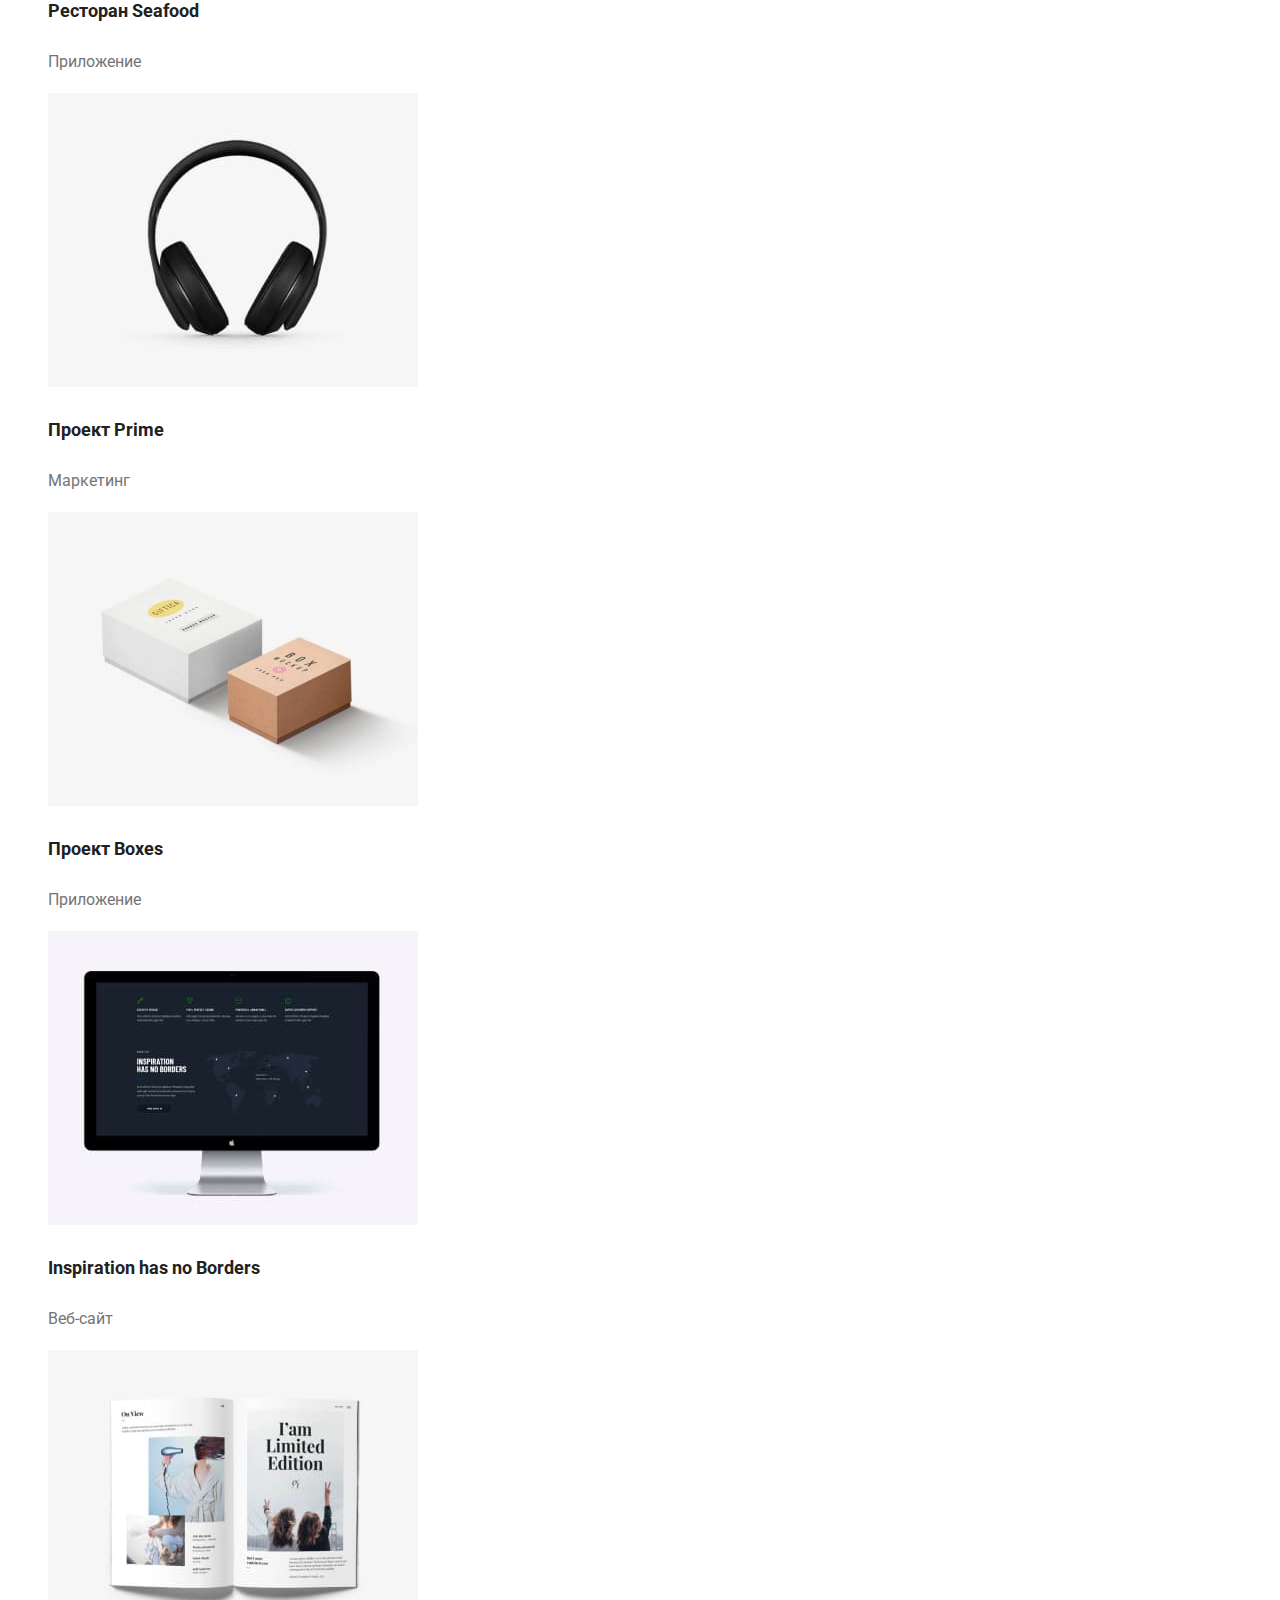
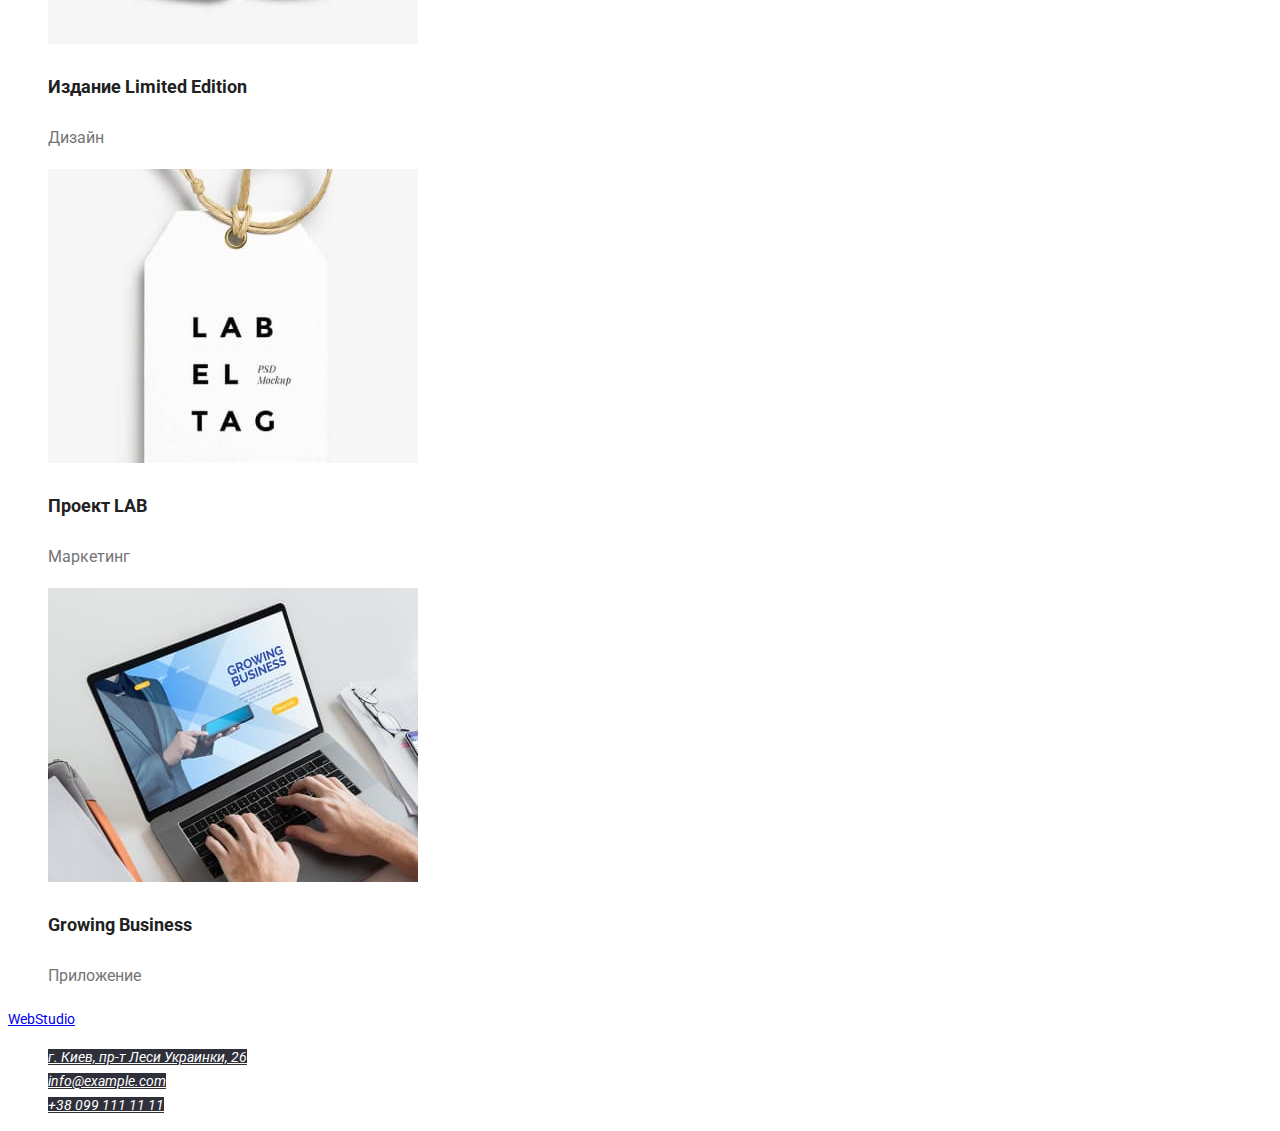
==== commit 2f58a233: "закінчив роботу з шрифтами" ====
--- a/portfolio.html
+++ b/portfolio.html
@@ -5,11 +5,15 @@
     <meta charset="UTF-8">
     <meta http-equiv="X-UA-Compatible" content="IE=edge">
     <meta name="viewport" content="width=device-width, initial-scale=1.0">
-    <title>hw-01</title>
+    <title>hw-02</title>
+    <link rel="preconnect" href="https://fonts.googleapis.com">
+    <link rel="preconnect" href="https://fonts.gstatic.com" crossorigin>
+    <link href="https://fonts.googleapis.com/css2?family=Raleway:wght@700&family=Roboto:wght@400;500;700;900&display=swap"
+        rel="stylesheet">
     <link rel="stylesheet" href="css/styles.css">
 </head>
 <body>
-    <header>
+    <header class="page-header">
         <a href="./index.html">WebStudio</a>
         <nav>
             <ul class="site-nav list">
@@ -19,9 +23,9 @@
             </ul>
         </nav>
         <address>
-            <ul>
-                <li><a href="mailto:info@devstudio.com">info@devstudio.com</a></li>
-                <li><a href="tel:+380961111111">+38 096 111 11 11</a></li>
+            <ul class="adress-nav list">
+                <li><a href="mailto:info@devstudio.com" class="link">info@devstudio.com</a></li>
+                <li><a href="tel:+380961111111" class="link">+38 096 111 11 11</a></li>
             </ul>
         </address>
     </header>
--- a/css/styles.css
+++ b/css/styles.css
@@ -16,16 +16,23 @@
  /* base */
  /* color for body */
  /* font-family:Raleway – 700,Roboto – 400, 500, 700, 900 */
+
+/* font-family: 'Raleway', sans-serif; 
+font-family: 'Roboto', sans-serif; */
  body{
-     color: var(--paragraph-text-color);
+    font-size: 14px;
+    font-family:'Roboto', sans-serif; 
+    font-weight:400;
+    line-height: 24px;
+    color: var(--paragraph-text-color);
      background-color: #ffffff;
      }
-h1{
-    color:red;
-}
-p{
+/* h1{
+    
+} */
+/* p{
     color: var(--paragraph-text-color);
-}
+} */
 /* p{
     color: var(--paragraph-text-color);
 } */
@@ -44,6 +51,10 @@
  /* site-nav */
  .site-nav .link{
      color: var( --title-text-color);
+     font-family:'Roboto', sans-serif;
+     font-size: 14px;
+     font-weight: 500;
+     line-height: 16.41px;
  }
  .link:hover,
  .link:focus{
@@ -56,29 +67,80 @@
  .adress-nav .link{
     color: var(--title-text-color); 
     list-style: none;
+     font-family:'Roboto', sans-serif;
+     font-size: 14px;
+     font-weight: 500;
+     line-height: 16.41px;
+     font-style: normal;
  }
  .adress-nav .link:hover,
  .adress-nav .link:focus{
      color: var(--accent-color);
+     border: 2px solid var(--accent-color);    
+ }
+ .adress-nav .link:active{
+    color: var(--accent-color);  
  }
  /* hero section */
-
+.hero{
+    color:var(--button-text-color);
+    background-color: var(--hero-section-color);
+    font-family:'Roboto', sans-serif;
+    font-weight: 900;
+    font-size: 44px;
+    line-height: 60px;
+}
+.hero-button{
+    color: var(--button-text-color);
+    background-color: var(--accent-color);
+    font-family:'Roboto', sans-serif;
+    font-weight:700;
+    font-size: 16px;
+    border: none;
+   
+}
 /* section */
 .section-title{
    color: var( --title-text-color);
-}
-.work-list .title{
-   color: var(--title-text-color);
-}
+   font-family:'Roboto', sans-serif;
+   font-weight: 700;
+   font-size: 36px;
+   line-height: 42.19px;
+}
+
+
+
 /* features */
 .features .title{
  color: var( --title-text-color);
+}
+/* Н3 заголовки для всього сайту */
+.title{
+    font-family:'Roboto', sans-serif; 
+    font-weight: 700;
+    font-size: 14px;
+    line-height: 16.41px;
+}
+.team .title{
+    color: var(--title-text-color);
+    font-family: 'Roboto', sans-serif;
+    font-weight: 500;
+    font-size: 16px;
+    line-height: 18.75px;
+}
+.team p{
+    font-size: 16px;
+    line-height: 18.75px;
 }
 /* button */
 .button{
     color:var( --title-text-color);
     background-color: var(--button-secondary-color);
     border-style: none;
+    font-family:'Roboto', sans-serif;
+    font-weight: 500;
+    font-size: 16px;
+    line-height: 26px;
 }
 .button:hover,
 .button:focus{
@@ -110,23 +172,33 @@
 .footer-nav .link:focus{
      color: var(--accent-color);
  }
-    
-    
-    
-    
-    
-    
-    
-    
-    
-    
-    
-    
-    
-    
-    
-    
-    
-    
-    
-    
+ .work-list .title{
+     color: var(--title-text-color);
+     font-weight: 700;
+     font-size: 18px;
+     line-height: 36px;
+ }
+ .work-list p{
+     font-size: 16px;
+     line-height: 30px;
+ }
+    
+    
+    
+    
+    
+    
+    
+    
+    
+    
+    
+    
+    
+    
+    
+    
+    
+    
+    
+    
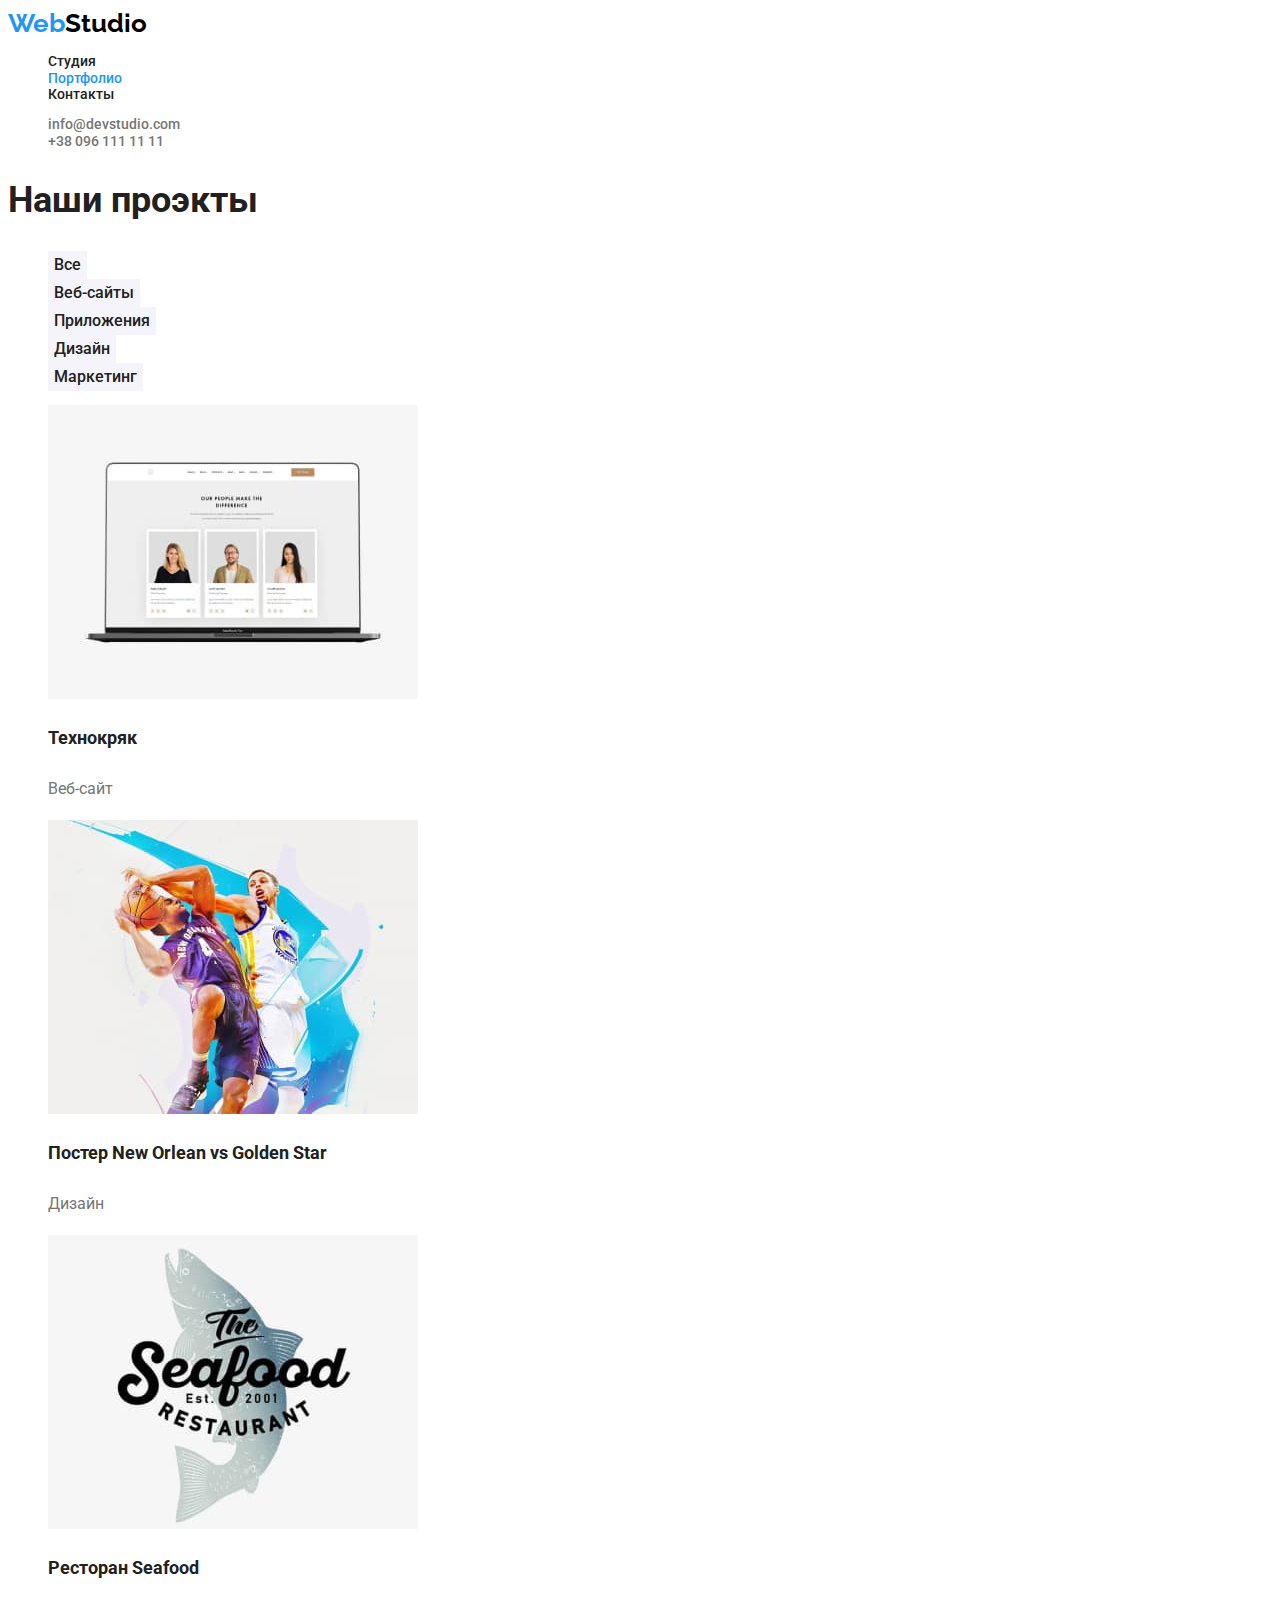
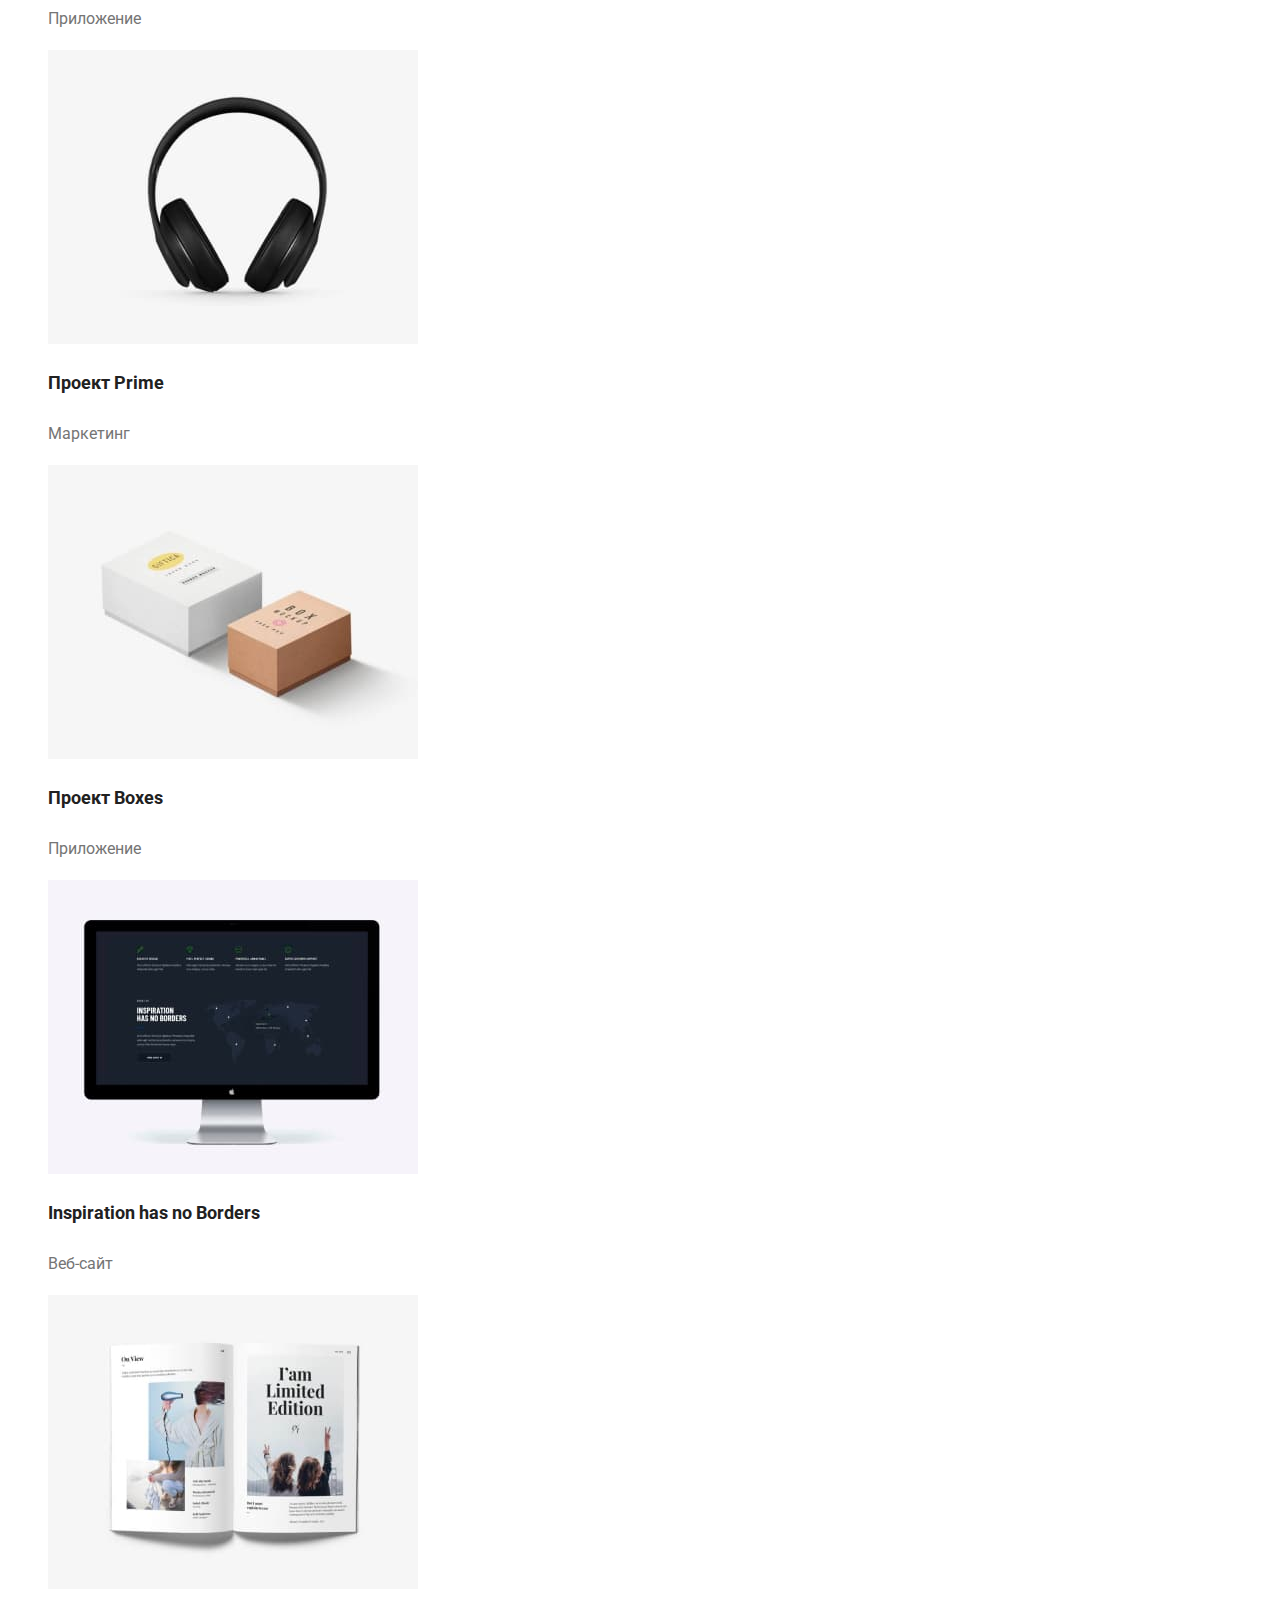
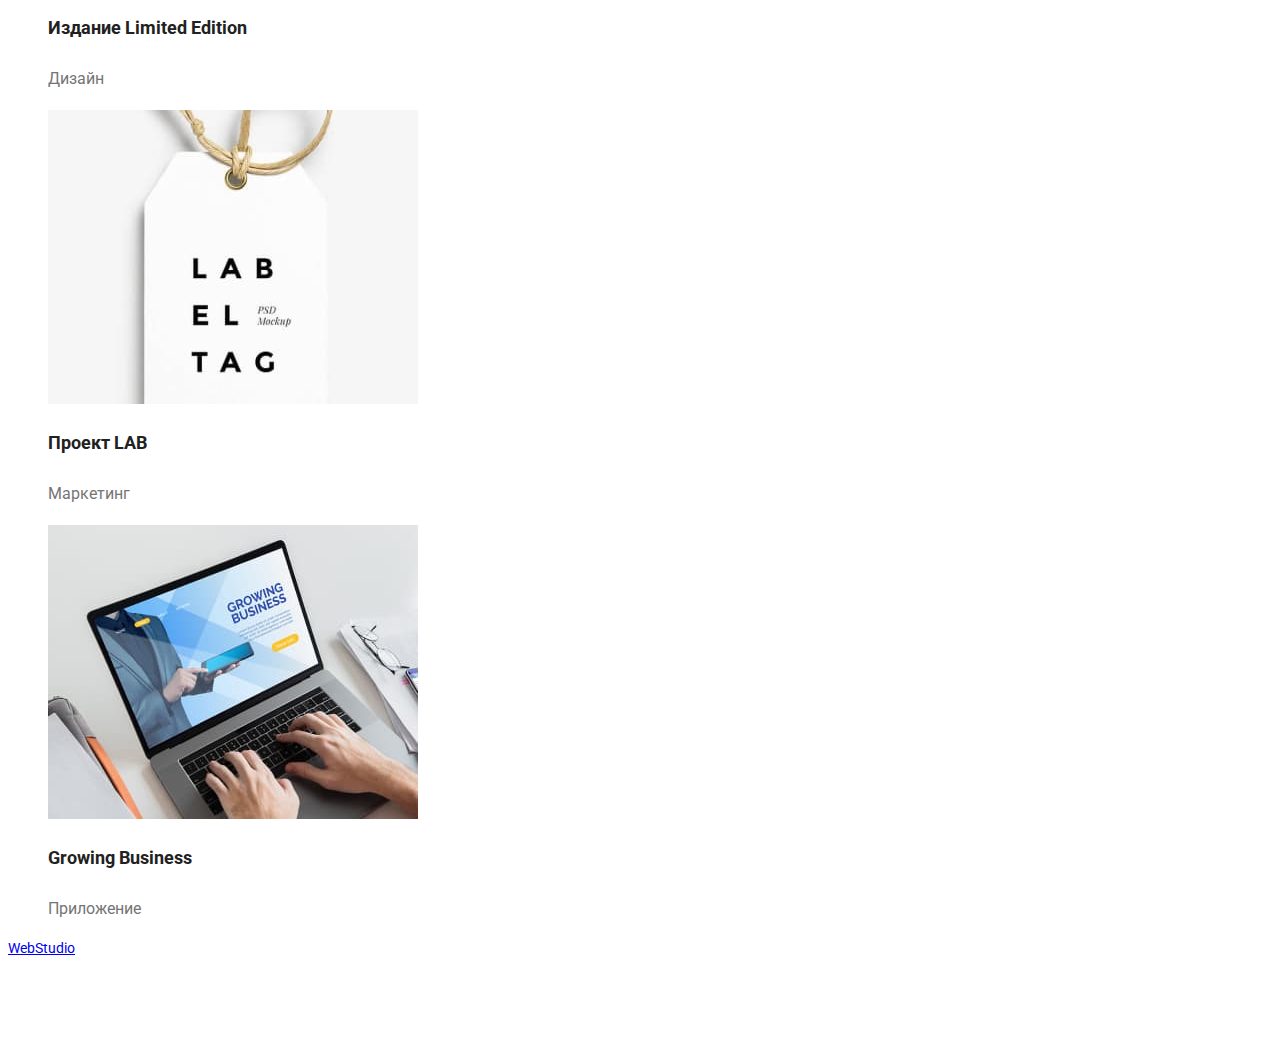
==== commit 04cb22ff: "виправленна домашня робота" ====
--- a/portfolio.html
+++ b/portfolio.html
@@ -14,11 +14,13 @@
 </head>
 <body>
     <header class="page-header">
-        <a href="./index.html">WebStudio</a>
+        <a href="./" class="logo">
+            <span class="web">Web</span>Studio
+        </a>
         <nav>
             <ul class="site-nav list">
                 <li><a href="./index.html" class="link">Студия</a></li>
-                <li><a href="./portfolio.html" class="link">Портфолио</a></li>
+                <li><a href="./portfolio.html" class="link current">Портфолио</a></li>
                 <li><a href="#" class="link">Контакты</a></li>
             </ul>
         </nav>
--- a/css/styles.css
+++ b/css/styles.css
@@ -6,6 +6,8 @@
      --main-white-color:#E5E5E5;
      --button-secondary-color: #F5F4FA;
      --hero-section-color:#2F303A;
+     --logo-color:#000000;
+     --footer-text-color:rgba(255, 255, 255, 0.6);
  }
  /* :root  */
 /* для боді background-color: E5E5E5; */
@@ -23,16 +25,20 @@
     font-size: 14px;
     font-family:'Roboto', sans-serif; 
     font-weight:400;
-    line-height: 24px;
     color: var(--paragraph-text-color);
-     background-color: #ffffff;
-     }
+    background-color: #ffffff;
+}
+body ul{
+    list-style-type: none;    ;
+}
 /* h1{
     
 } */
-/* p{
-    color: var(--paragraph-text-color);
-} */
+.p{
+ 
+    line-height: 1.71;
+    letter-spacing: 3%;
+} 
 /* p{
     color: var(--paragraph-text-color);
 } */
@@ -48,30 +54,50 @@
      list-style: none;
  }
  /* UP */
+
+
+ 
+ /* логотип */
+ a.logo {
+     color: var(--logo-color);
+     font-family:'Raleway', sans-serif;
+     font-weight: 700;
+     font-size: 26px;
+     line-height: 1.2;
+     letter-spacing: 3%; 
+     text-decoration: none;
+ }
+.logo .web{
+     color:var(--accent-color);
+ }
  /* site-nav */
  .site-nav .link{
      color: var( --title-text-color);
      font-family:'Roboto', sans-serif;
      font-size: 14px;
      font-weight: 500;
-     line-height: 16.41px;
+     line-height: 1.17;
+     text-decoration: none;
+     letter-spacing: 2%;
  }
  .link:hover,
  .link:focus{
      color: var(--accent-color);
  }
- .link:active{
+ .site-nav .link.current{
      color:var(--accent-color);
  }
  /* address nav */
  .adress-nav .link{
-    color: var(--title-text-color); 
+    color: var(--paragraph-text-color); 
     list-style: none;
      font-family:'Roboto', sans-serif;
      font-size: 14px;
      font-weight: 500;
-     line-height: 16.41px;
+     line-height: 1.17;
      font-style: normal;
+     text-decoration: none;
+     letter-spacing: 2%;
  }
  .adress-nav .link:hover,
  .adress-nav .link:focus{
@@ -83,20 +109,30 @@
  }
  /* hero section */
 .hero{
+  
+    background-color: var(--hero-section-color); 
+}
+.hero-title{
     color:var(--button-text-color);
-    background-color: var(--hero-section-color);
     font-family:'Roboto', sans-serif;
     font-weight: 900;
     font-size: 44px;
-    line-height: 60px;
-}
+    line-height: 1.36;
+    letter-spacing: 6%;
+    text-align: center;
+    text-transform: uppercase;
+}
+
 .hero-button{
     color: var(--button-text-color);
     background-color: var(--accent-color);
     font-family:'Roboto', sans-serif;
     font-weight:700;
     font-size: 16px;
+    line-height: 1.87;
     border: none;
+    text-align: center;
+    letter-spacing: 6%;
    
 }
 /* section */
@@ -105,7 +141,8 @@
    font-family:'Roboto', sans-serif;
    font-weight: 700;
    font-size: 36px;
-   line-height: 42.19px;
+   line-height: 1.17;
+   letter-spacing: 3%;
 }
 
 
@@ -117,20 +154,23 @@
 /* Н3 заголовки для всього сайту */
 .title{
     font-family:'Roboto', sans-serif; 
-    font-weight: 700;
-    font-size: 14px;
-    line-height: 16.41px;
+    font-weight: 500;
+    font-size: 16px;
+    line-height:1.18;
+    letter-spacing: 3%;
 }
 .team .title{
     color: var(--title-text-color);
     font-family: 'Roboto', sans-serif;
     font-weight: 500;
     font-size: 16px;
-    line-height: 18.75px;
+    line-height: 1.17;
+    letter-spacing: 3%;
 }
 .team p{
     font-size: 16px;
-    line-height: 18.75px;
+    line-height: 1.18;
+   
 }
 /* button */
 .button{
@@ -164,13 +204,32 @@
     
     
 /* footer */
+.footer-items{
+     background-color: var(--hero-section-color); 
+}
+.footer-items .logo{
+     color: var(--button-text-color);
+     font-family:'Raleway', sans-serif;
+     font-weight: 700;
+     font-size: 26px;
+     line-height: 1.2;
+     letter-spacing: 3%; 
+     text-decoration: none;
+ }
+
 .footer-nav .link{
-    color: var(--button-text-color);
-    background-color: var(--hero-section-color);
+    color: var(--footer-text-color);
+    font-family:'Roboto', sans-serif;
+    font-weight: 400;
+    font-size: 14px;
+    line-height: 1.71;
+    letter-spacing: 3%;
+    text-decoration: none;
+    font-style: normal;
 }
 .footer-nav .link:hover,
 .footer-nav .link:focus{
-     color: var(--accent-color);
+     color: var(--button-text-color);
  }
  .work-list .title{
      color: var(--title-text-color);
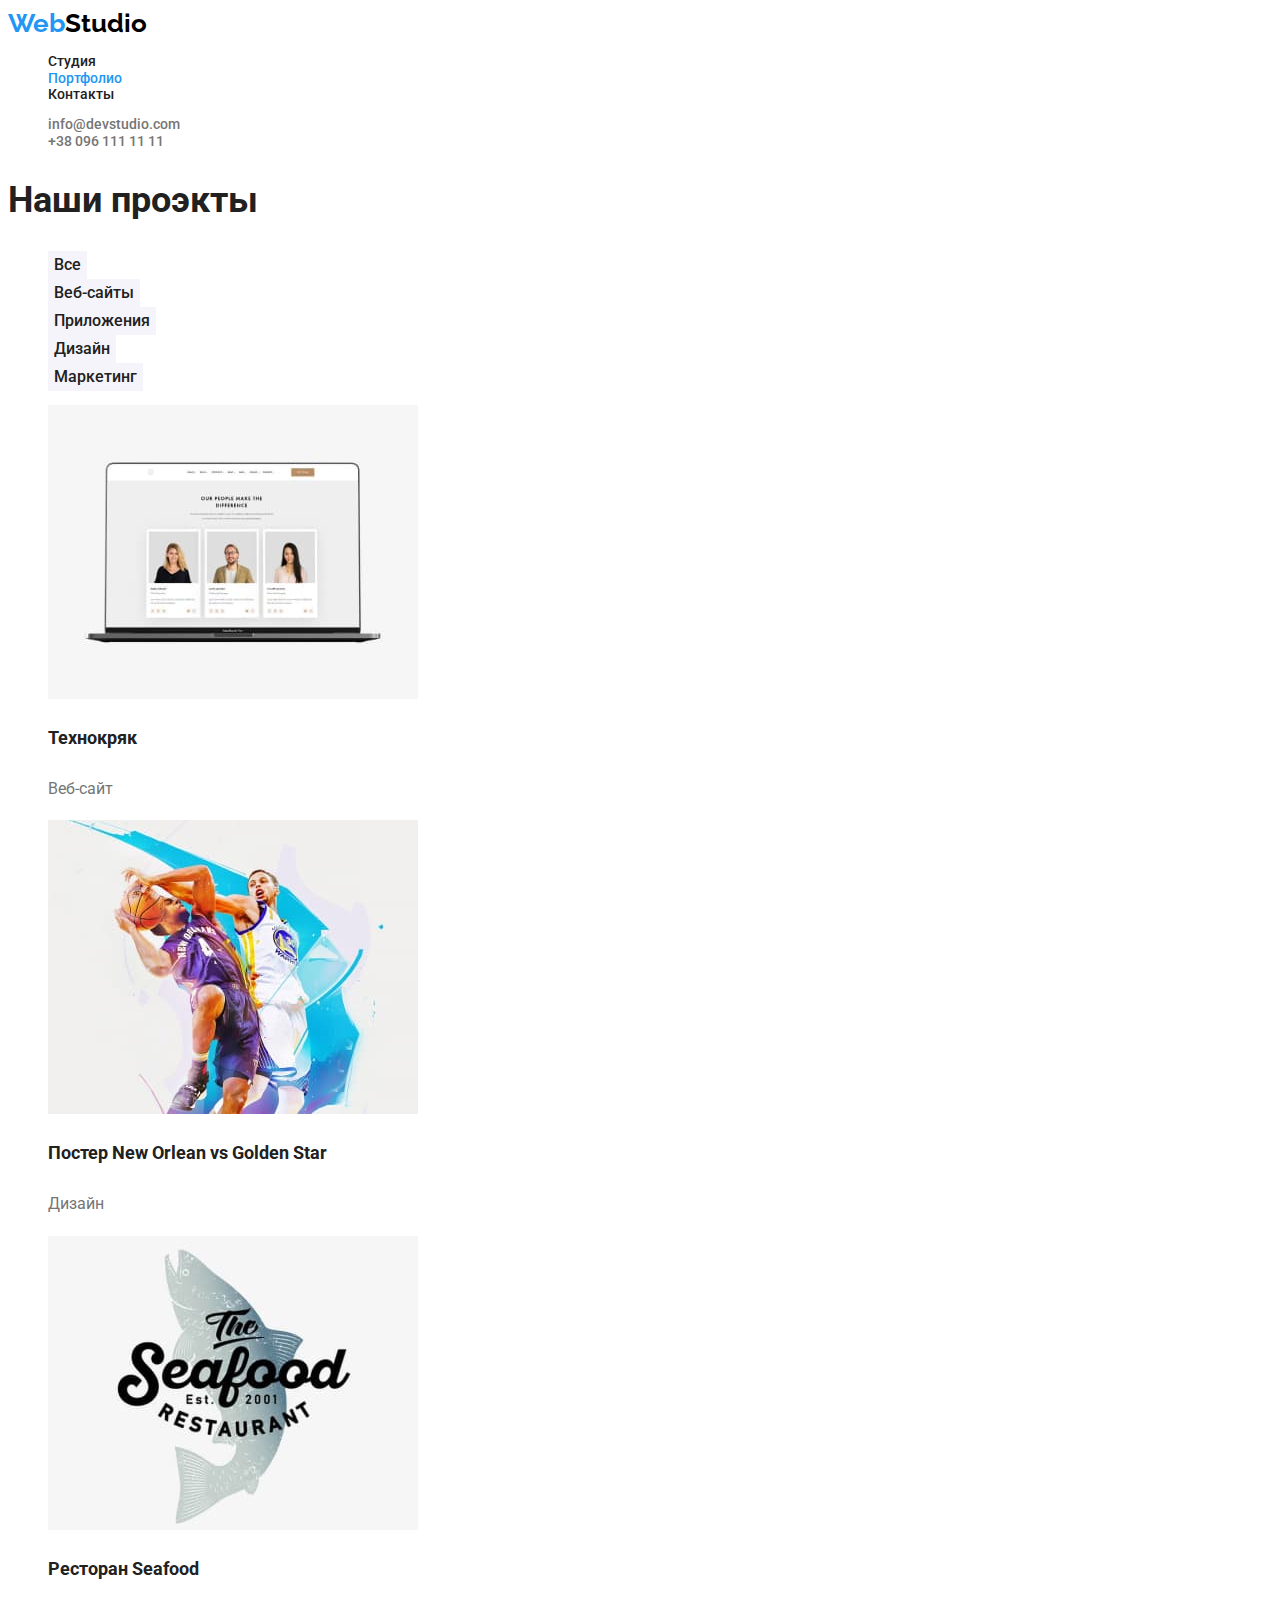
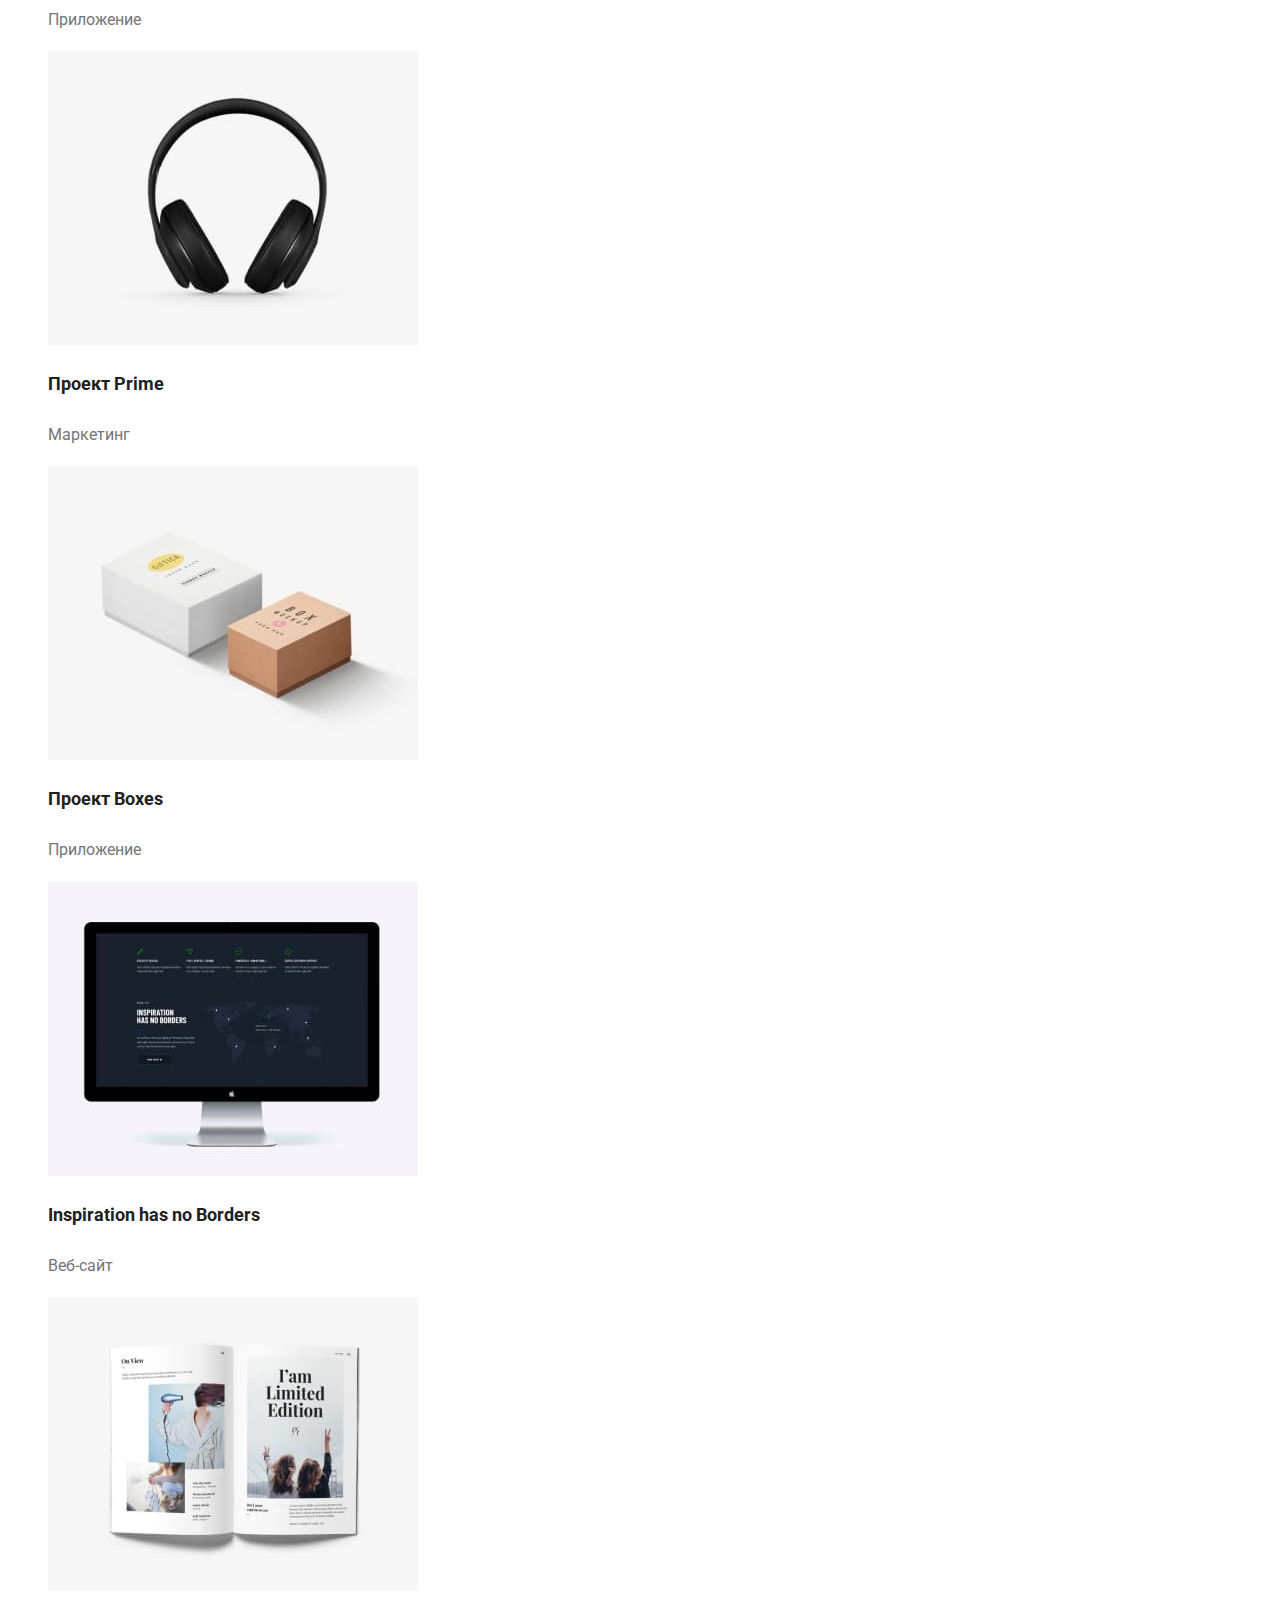
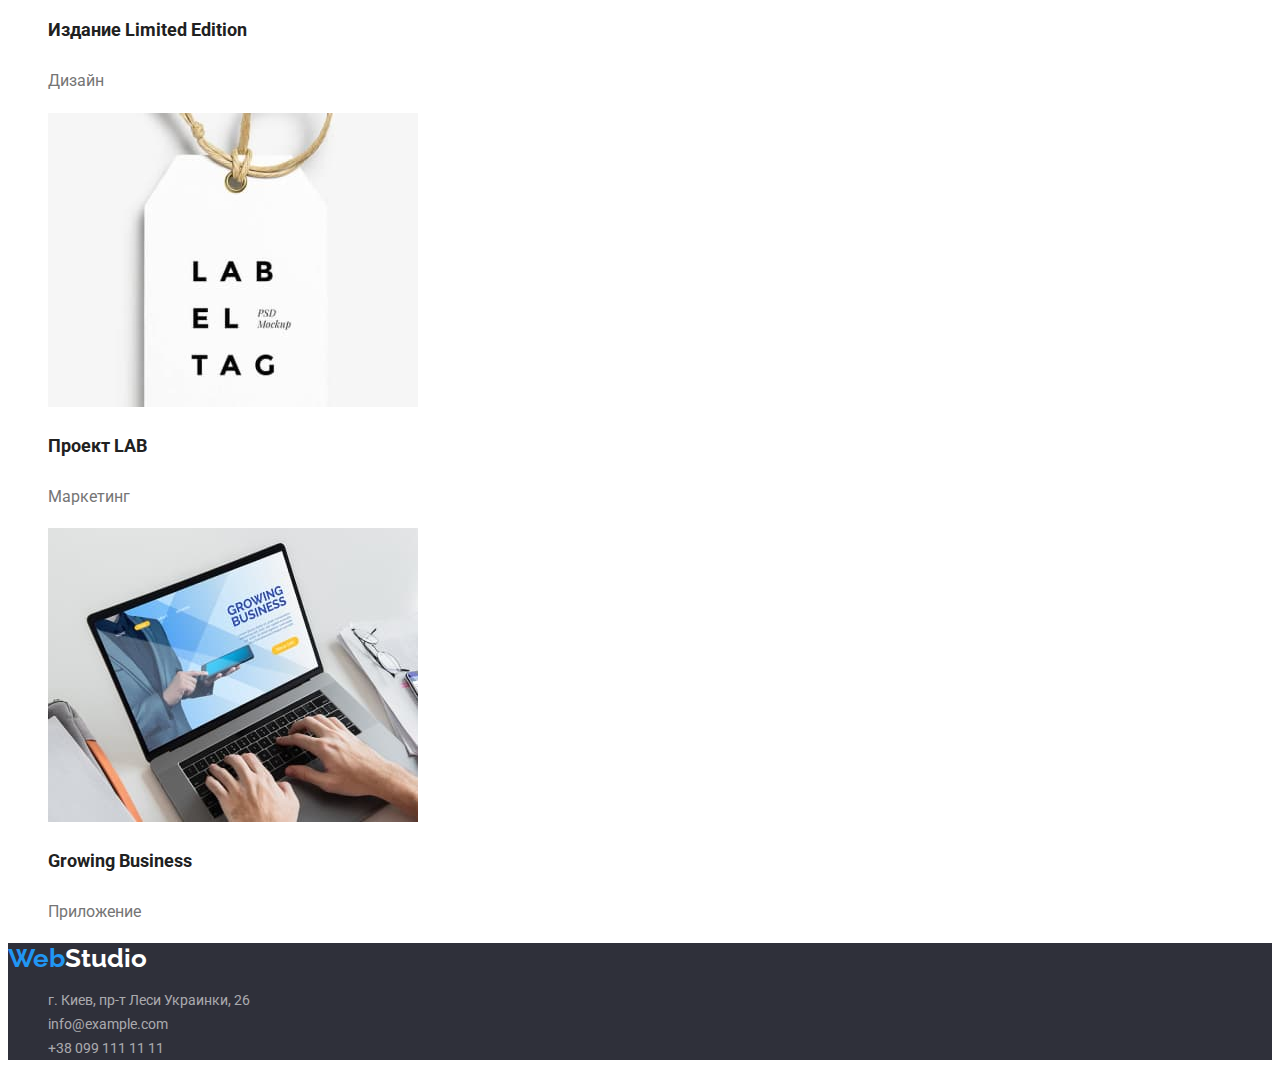
==== commit a6b556ec: "підправив footer in portfolio" ====
--- a/portfolio.html
+++ b/portfolio.html
@@ -88,8 +88,10 @@
             </li>
         </ul>
     </section>
-    <footer>
-        <a href="./">WebStudio</a>
+    <footer class="footer-items">
+        <a href="./" class="logo">
+            <span class="web">Web</span>Studio
+        </a>
         <address>
             <ul class="footer-nav list">
                 <li><a href="#" class="link">г. Киев, пр-т Леси Украинки, 26</a></li>
--- a/css/styles.css
+++ b/css/styles.css
@@ -235,29 +235,31 @@
      color: var(--title-text-color);
      font-weight: 700;
      font-size: 18px;
-     line-height: 36px;
+     line-height: 2;
+     letter-spacing: 6%;
  }
  .work-list p{
      font-size: 16px;
-     line-height: 30px;
- }
-    
-    
-    
-    
-    
-    
-    
-    
-    
-    
-    
-    
-    
-    
-    
-    
-    
-    
-    
-    
+     line-height: 1.9;
+     letter-spacing: 3%;
+ }
+    
+    
+    
+    
+    
+    
+    
+    
+    
+    
+    
+    
+    
+    
+    
+    
+    
+    
+    
+    
